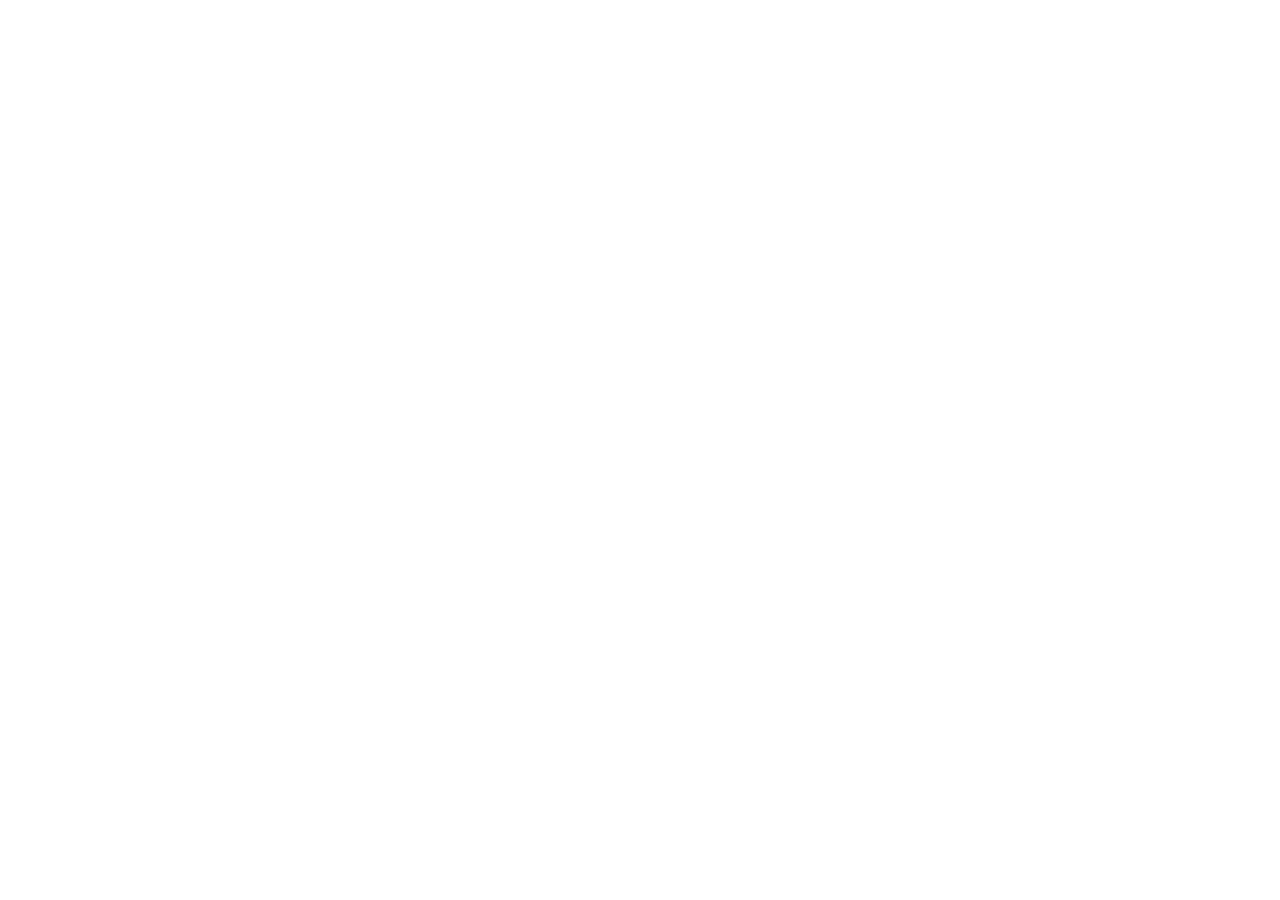
==== index.html @ d279bd58 "Add files via upload" ====
<!doctype html>
<html lang="en">
  <head>
    <meta charset="UTF-8" />
    <link rel="icon" type="image/svg+xml" href="/favicon.svg" />
    <meta name="viewport" content="width=device-width, initial-scale=1.0" />
    <title>quiz-app</title>
    <script type="module" crossorigin src="/assets/index-BDBkesXb.js"></script>
    <link rel="modulepreload" crossorigin href="/assets/rolldown-runtime-Dw2cE7zH.js">
    <link rel="modulepreload" crossorigin href="/assets/react-vendor-DB8l7HCG.js">
    <link rel="stylesheet" crossorigin href="/assets/react-vendor.css">
    <link rel="stylesheet" crossorigin href="/assets/index.css">
  </head>
  <body>
    <div id="root"></div>
  </body>
</html>
---- assets/react-vendor.css ----
:root{--adm-radius-s:4px;--adm-radius-m:8px;--adm-radius-l:12px;--adm-font-size-1:9px;--adm-font-size-2:10px;--adm-font-size-3:11px;--adm-font-size-4:12px;--adm-font-size-5:13px;--adm-font-size-6:14px;--adm-font-size-7:15px;--adm-font-size-8:16px;--adm-font-size-9:17px;--adm-font-size-10:18px;--adm-color-primary:#1677ff;--adm-color-success:#00b578;--adm-color-warning:#ff8f1f;--adm-color-danger:#ff3141;--adm-color-yellow:#ff9f18;--adm-color-orange:#ff6430;--adm-color-wathet:#e7f1ff;--adm-color-text:#333;--adm-color-text-secondary:#666;--adm-color-weak:#999;--adm-color-light:#ccc;--adm-color-border:#eee;--adm-color-background:#fff;--adm-color-highlight:var(--adm-color-danger);--adm-color-white:#fff;--adm-color-box:#f5f5f5;--adm-color-text-light-solid:var(--adm-color-white);--adm-color-text-dark-solid:#000;--adm-color-fill-content:var(--adm-color-box);--adm-font-size-main:var(--adm-font-size-5);--adm-font-family:-apple-system, blinkmacsystemfont, "Helvetica Neue", helvetica, segoe ui, arial, roboto, "PingFang SC", "miui", "Hiragino Sans GB", "Microsoft Yahei", sans-serif;--adm-border-color:var(--adm-color-border)}html[data-prefers-color-scheme=dark]{--adm-color-primary:#3086ff;--adm-color-success:#34b368;--adm-color-warning:#ffa930;--adm-color-danger:#ff4a58;--adm-color-yellow:#ffa930;--adm-color-orange:#e65a2b;--adm-color-wathet:#0d2543;--adm-color-text:#e6e6e6;--adm-color-text-secondary:#b3b3b3;--adm-color-weak:gray;--adm-color-light:#4d4d4d;--adm-color-border:#2b2b2b;--adm-color-box:#0a0a0a;--adm-color-background:#1a1a1a;--adm-color-background-body:var(--adm-color-background);--adm-border-color:var(--adm-color-border)}:root{-webkit-tap-highlight-color:#0000}html{background-color:var(--adm-color-background-body)}body{color:var(--adm-color-text);font-size:var(--adm-font-size-main);font-family:var(--adm-font-family)}a,button{cursor:pointer}a{color:var(--adm-color-primary);transition:opacity .2s ease-in-out}a:active{opacity:.8}.adm-plain-anchor{color:unset;transition:none}.adm-plain-anchor:active{opacity:unset}body.adm-overflow-hidden{overflow:hidden!important}div.adm-px-tester{--size:1;height:calc(var(--size) / 2 * 2px);-webkit-user-select:none;user-select:none;pointer-events:none;width:0;position:fixed;top:-100vh;left:-100vw}.adm-list{--header-font-size:var(--adm-font-size-7);--prefix-width:"auto";--prefix-padding-right:12px;--align-items:center;--active-background-color:var(--adm-color-border);--border-inner:solid 1px var(--adm-color-border);--border-top:solid 1px var(--adm-color-border);--border-bottom:solid 1px var(--adm-color-border);--padding-left:12px;--padding-right:12px;--font-size:var(--adm-font-size-9);--extra-max-width:70%}.adm-list-header{color:var(--adm-color-weak);font-size:var(--header-font-size);padding:8px var(--padding-right) 8px var(--padding-left)}.adm-list-body{background-color:var(--adm-color-background);font-size:var(--font-size);overflow:hidden}.adm-list-body-inner{margin-top:-1px}.adm-list-default .adm-list-body{border-top:var(--border-top);border-bottom:var(--border-bottom)}.adm-list-card{margin:12px}.adm-list-card .adm-list-body{border-radius:8px}.adm-list-card .adm-list-header{padding-left:0}.adm-list-item{padding-left:var(--padding-left);background-color:var(--adm-color-background);line-height:1.5;display:block;position:relative}.adm-list-item-title,.adm-list-item-description{color:var(--adm-color-weak);font-size:var(--adm-font-size-main)}.adm-list-item-content{align-items:var(--align-items);border-top:var(--border-inner);padding-right:var(--padding-right);justify-content:flex-start;display:flex}.adm-list-item-content-prefix{width:var(--prefix-width);padding-right:var(--prefix-padding-right);flex:none}.adm-list-item-content-main{flex:auto;padding:12px 0}.adm-list-item-content-extra{font-size:var(--adm-font-size-7);color:var(--adm-color-weak);max-width:var(--extra-max-width);flex:none;padding-left:12px}.adm-list-item-content-arrow{color:var(--adm-color-light);flex:none;align-items:center;margin-left:4px;font-size:19px;display:flex}.adm-list-item-disabled{cursor:not-allowed}.adm-list-item-disabled.adm-list-item-disabled>.adm-list-item-content>*{opacity:.4;pointer-events:none}a.adm-list-item:active:not(.adm-list-item-disabled){background-color:var(--active-background-color)}a.adm-list-item:active:not(.adm-list-item-disabled):after{content:" ";border-bottom:var(--border-inner);width:100%;display:block;position:absolute;bottom:-1px;left:0}.adm-pull-to-refresh-head{position:relative;overflow:hidden}.adm-pull-to-refresh-head-content{width:100%;color:var(--adm-color-weak);justify-content:center;align-items:center;display:flex;position:absolute;bottom:0;left:0}html,body{width:100%;height:100%}input::-ms-clear{display:none}input::-ms-reveal{display:none}*,:before,:after{box-sizing:border-box}html{-webkit-text-size-adjust:100%;-ms-text-size-adjust:100%;-ms-overflow-style:scrollbar;-webkit-tap-highlight-color:#0000;font-family:sans-serif;line-height:1.15}body{margin:0}[tabindex="-1"]:focus{outline:none}hr{box-sizing:content-box;height:0;overflow:visible}h1,h2,h3,h4,h5,h6{margin-top:0;margin-bottom:.5em;font-weight:500}p{margin-top:0;margin-bottom:1em}abbr[title],abbr[data-original-title]{cursor:help;border-bottom:0;-webkit-text-decoration:underline dotted;text-decoration:underline dotted}address{font-style:normal;line-height:inherit;margin-bottom:1em}input[type=text],input[type=password],input[type=number],textarea{-webkit-appearance:none}ol,ul,dl{margin-top:0;margin-bottom:1em}ol ol,ul ul,ol ul,ul ol{margin-bottom:0}dt{font-weight:500}dd{margin-bottom:.5em;margin-left:0}blockquote{margin:0 0 1em}dfn{font-style:italic}b,strong{font-weight:bolder}small{font-size:80%}sub,sup{vertical-align:baseline;font-size:75%;line-height:0;position:relative}sub{bottom:-.25em}sup{top:-.5em}pre,code,kbd,samp{font-family:SFMono-Regular,Consolas,Liberation Mono,Menlo,Courier,monospace;font-size:1em}pre{margin-top:0;margin-bottom:1em;overflow:auto}figure{margin:0 0 1em}img{vertical-align:middle;border-style:none}a,area,button,[role=button],input:not([type=range]),label,select,summary,textarea{touch-action:manipulation}table{border-collapse:collapse}caption{text-align:left;caption-side:bottom;padding-top:.75em;padding-bottom:.3em}input,button,select,optgroup,textarea{color:inherit;font-size:inherit;font-family:inherit;line-height:inherit;margin:0}button,input{overflow:visible}button,select{text-transform:none}button,html [type=button],[type=reset],[type=submit]{-webkit-appearance:button}button::-moz-focus-inner{border-style:none;padding:0}[type=button]::-moz-focus-inner{border-style:none;padding:0}[type=reset]::-moz-focus-inner{border-style:none;padding:0}[type=submit]::-moz-focus-inner{border-style:none;padding:0}input[type=radio],input[type=checkbox]{box-sizing:border-box;padding:0}input[type=date],input[type=time],input[type=datetime-local],input[type=month]{-webkit-appearance:listbox}textarea{resize:vertical;overflow:auto}fieldset{border:0;min-width:0;margin:0;padding:0}legend{width:100%;max-width:100%;color:inherit;font-size:1.5em;line-height:inherit;white-space:normal;margin-bottom:.5em;padding:0;display:block}progress{vertical-align:baseline}[type=number]::-webkit-inner-spin-button{height:auto}[type=number]::-webkit-outer-spin-button{height:auto}[type=search]{outline-offset:-2px;-webkit-appearance:none}[type=search]::-webkit-search-cancel-button{-webkit-appearance:none}[type=search]::-webkit-search-decoration{-webkit-appearance:none}::-webkit-file-upload-button{font:inherit;-webkit-appearance:button}output{display:inline-block}summary{display:list-item}template{display:none}[hidden]{display:none!important}
---- assets/index.css ----
html{--nav-bg:#fff;--nav-border:#0000001f;--text-color:#8e8e93;--text-active:#000;--active-bg:#0000000d;--float-btn-bg:#fff;--float-btn-border:#0000001f;--badge-bg:#ff3b30;--shadow:#0000001a}[data-theme=dark]{--nav-bg:#1c1c1e;--nav-border:#ffffff26;--text-color:#8e8e93;--text-active:#fff;--active-bg:#ffffff14;--float-btn-bg:#1c1c1e;--float-btn-border:#ffffff26;--badge-bg:#ff453a;--shadow:#0009}.container{background-color:var(--bg-color);justify-content:center;align-items:center;gap:12px;width:100%;max-width:500px;margin-top:-90px;padding:20px 10px;transition:background-color .3s;display:flex}.float-btn{background-color:var(--float-btn-bg);border:1px solid var(--float-btn-border);width:60px;height:60px;color:var(--text-active);cursor:pointer;box-shadow:0 4px 12px var(--shadow);border-radius:50%;outline:none;flex-direction:column;flex-shrink:0;justify-content:center;align-items:center;transition:all .2s;display:flex;z-index:100!important}.float-btn:hover{transform:scale(1.05)}.float-btn-icon{color:var(--text-active);font-size:24px;line-height:1}.float-btn-label{color:var(--text-color);margin-top:2px;font-size:11px;font-weight:500}.nav-bar{background-color:var(--nav-bg);border:1px solid var(--nav-border);height:60px;box-shadow:0 4px 20px var(--shadow);border-radius:30px;flex:1;justify-content:space-around;align-items:center;padding:10px 6px;transition:background-color .3s,border-color .3s;display:flex;position:relative}.nav-item{color:var(--text-color);cursor:pointer;flex-direction:column;justify-content:center;align-items:center;min-width:40px;height:100%;padding:4px 8px;transition:all .2s;display:flex;position:relative}.nav-item:hover{color:var(--text-active)}.nav-icon{justify-content:center;align-items:center;height:28px;margin-bottom:4px;font-size:24px;display:flex;position:relative}.nav-label{text-align:center;font-size:11px;font-weight:500;line-height:1.2}.nav-item.active{background-color:var(--active-bg);color:var(--text-active);border-radius:20px;padding:8px}.badge{background-color:var(--badge-bg);color:#fff;border:2px solid var(--nav-bg);border-radius:50%;justify-content:center;align-items:center;min-width:18px;height:18px;font-size:10px;font-weight:700;display:flex;position:absolute;top:-6px;right:-8px}.more-icons-grid{grid-template-columns:1fr 1fr;gap:2px;width:24px;height:24px;display:grid}.more-dot{border-radius:2px;width:100%;height:100%}.more-dot.blue{background-color:#007aff}.more-dot.orange{background-color:#ff9500}.more-dot.green{background-color:#34c759}.more-dot.grey{background-color:#8e8e93}.theme-toggle{border:1px solid var(--nav-border);background-color:var(--nav-bg);color:var(--text-active);cursor:pointer;z-index:100;border-radius:20px;padding:8px 16px;font-size:14px;transition:all .3s;position:fixed;top:20px;right:20px}@media (orientation:landscape){.container{background:0 0;flex-direction:column;width:auto;max-width:none;margin-top:0;padding:12px 8px;position:fixed;top:50%;right:8px;transform:translateY(-50%)}.float-btn{width:48px;height:48px;box-shadow:0 2px 8px var(--shadow);margin-bottom:8px}.float-btn-icon{font-size:20px}.float-btn-label{margin-top:1px;font-size:9px}.nav-bar{width:56px;box-shadow:0 2px 12px var(--shadow);border-radius:28px;flex-direction:column;gap:4px;padding:8px 4px}.nav-item{border-radius:16px;flex-direction:column;width:100%;height:auto;padding:4px 2px}.nav-icon{height:24px;margin-bottom:2px;font-size:20px}.nav-icon svg{width:20px;height:20px}.nav-label{font-size:9px;line-height:1.1}.badge{border-width:1.5px;min-width:14px;height:14px;font-size:8px;top:-6px;right:-4px}.more-icons-grid{gap:1.5px;width:20px;height:20px}.more-dot{border-radius:1.5px}}@media (orientation:landscape) and (width>=768px) and (height>=500px){.container{padding:16px 10px;right:12px}.float-btn{width:52px;height:52px;margin-bottom:10px}.float-btn-icon{font-size:22px}.float-btn-label{font-size:10px}.nav-bar{border-radius:32px;gap:6px;width:64px;padding:10px 5px}.nav-item{padding:5px 3px}.nav-icon{margin-bottom:3px}.nav-icon svg{width:22px;height:22px}.nav-label{font-size:10px}.badge{min-width:15px;height:15px;font-size:9px}.more-icons-grid{width:22px;height:22px}}.top-nav{z-index:100;background:0 0;border-bottom:none;transition:all .3s;position:fixed}.top-nav.scrolled{-webkit-backdrop-filter:blur(3px);background:linear-gradient(#f0f0f08c 0%,#f0f0f073 20%,#f0f0f04d 40%,#f0f0f040 60%,#f0f0f026 80%,#f0f0f000 100%);box-shadow:0 2px 8px #00000005}.icon-card{transition:all .2s}.icon-card:hover{transform:translateY(-2px);box-shadow:0 2px 8px #0000001a}.system-icon-wrapper{justify-content:center;align-items:center;width:48px;height:48px;display:flex}.system-icon-svg{justify-content:center;align-items:center;display:flex}.system-icon-svg svg{width:32px;height:32px;display:block}.custom-icon-img{object-fit:contain;width:auto;max-width:40px;height:auto;max-height:40px;display:block}.modal-header{justify-content:space-between;align-items:center;width:100%;padding-right:32px;display:flex}.add-icon-form{flex-direction:column;gap:16px;display:flex}.form-item{flex-direction:column;gap:8px;display:flex}.form-item label{color:#333;font-size:14px;font-weight:500}.category-select{cursor:pointer;background-color:#fff;border:1px solid #d9d9d9;border-radius:6px;padding:8px 12px;font-size:14px}.category-select:focus{border-color:#1890ff;outline:none}.category-select:hover{border-color:#40a9ff}.image-preview{background:#f5f5f5;border-radius:6px;align-items:center;gap:12px;margin-top:12px;padding:8px 12px;display:flex}.preview-img{object-fit:contain;border-radius:4px;width:48px;height:48px}.file-name{color:#666;text-overflow:ellipsis;white-space:nowrap;flex:1;font-size:12px;overflow:hidden}.ant-tabs-tab{margin:0!important;padding:8px 16px!important}.ant-tabs-tab-active{background-color:#e6f7ff}.ant-tabs-left>.ant-tabs-nav .ant-tabs-tab{text-align:left}::-webkit-scrollbar-thumb{background:#c1c1c1;border-radius:3px}::-webkit-scrollbar-thumb:hover{background:#a8a8a8}.todo-card{background:#fff;font-family:-apple-system,BlinkMacSystemFont,Segoe UI,Roboto,Helvetica Neue,Arial,sans-serif;transition:box-shadow .3s,transform .2s;border-radius:12px!important;box-shadow:0 2px 8px #00000014!important}.todo-card:hover{transform:translateY(-2px);box-shadow:0 4px 16px #0000001f!important}.card-header{justify-content:space-between;align-items:center;margin-bottom:14px;display:flex}.header-left{flex:1;align-items:center;min-width:0;display:flex}.todo-title{color:#1a1a1a;letter-spacing:.3px;white-space:nowrap;text-overflow:ellipsis;font-size:16px;font-weight:600;overflow:hidden}.header-right{flex-shrink:0;margin-left:12px}.status-tag{color:#d48806;background:#fff7e6;border:none;border-radius:12px;padding:2px 10px;font-size:12px;font-weight:500;line-height:20px}.location-row{background:#fafafa;border:1px solid #f0f0f0;border-radius:8px;flex-direction:column;gap:6px;margin-bottom:10px;padding:10px 12px;display:flex}.location-item{color:#4a4a4a;align-items:center;font-size:13px;display:flex}.location-item .label{color:#8c8c8c;margin-right:2px;font-weight:400}.location-item .value{color:#1a1a1a;font-weight:500}.deadline-row{color:#4a4a4a;background:#f6ffed;border:1px solid #d9f7be;border-radius:8px;flex-wrap:wrap;align-items:center;margin-bottom:16px;padding:8px 12px;font-size:13px;display:flex}.deadline-row .label{color:#8c8c8c;margin-right:2px}.deadline-row .value{color:#1a1a1a;font-weight:500}.deadline-badge{font-size:12px}.deadline-badge .ant-badge-status-text{font-size:12px;font-weight:500;color:#52c41a!important}.action-row{border-top:1px solid #f0f0f0;justify-content:flex-start;margin-top:4px;padding-top:12px;display:flex}.action-row .ant-btn{border-radius:6px;align-items:center;gap:4px;height:30px;padding:0 14px;font-size:13px;display:inline-flex}.action-row .ant-btn-primary{box-shadow:none;background:#1890ff;border-color:#1890ff}.action-row .ant-btn-primary:hover{background:#40a9ff;border-color:#40a9ff}.action-row .ant-btn-default{color:#4a4a4a;border-color:#d9d9d9}.action-row .ant-btn-default:hover{color:#40a9ff;border-color:#40a9ff}.action-row .ant-dropdown-trigger{border-color:#d9d9d9}.action-row .ant-dropdown-trigger .anticon{margin-left:2px;font-size:12px}.ant-dropdown-menu{border-radius:8px;padding:4px 0;box-shadow:0 4px 12px #0000001f}.ant-dropdown-menu-item{align-items:center;gap:8px;padding:8px 16px;font-size:13px;display:flex}.ant-dropdown-menu-item-danger{color:#ff4d4f}.ant-dropdown-menu-item-danger:hover{color:#ff4d4f;background:#fff1f0}.ant-dropdown-menu-item-divider{margin:4px 0}@media (width<=400px){.todo-card{max-width:360px;width:100%!important}.card-header{flex-wrap:wrap;gap:6px}.header-right{margin-left:0}.todo-title{font-size:15px}.action-row .ant-btn{height:28px;padding:0 10px;font-size:12px}.deadline-row{padding:6px 10px;font-size:12px}.location-item{font-size:12px}}.app-container{background-color:#f5f5f5;width:100%;height:100vh;position:relative;overflow:hidden}.content-area{width:100%;height:100vh;overflow-y:auto}@media (orientation:landscape){.content-area{padding-right:80px}}@media (orientation:landscape) and (height<=480px){.content-area{padding-right:64px}}@media (orientation:landscape) and (width>=768px) and (height>=500px){.content-area{padding-right:92px}}::-webkit-scrollbar{width:6px;height:8px}::-webkit-scrollbar-track{background:0 0;border-radius:4px}::-webkit-scrollbar-thumb{background-color:#0003;border-radius:4px}::-webkit-scrollbar-thumb:hover{background-color:#555}
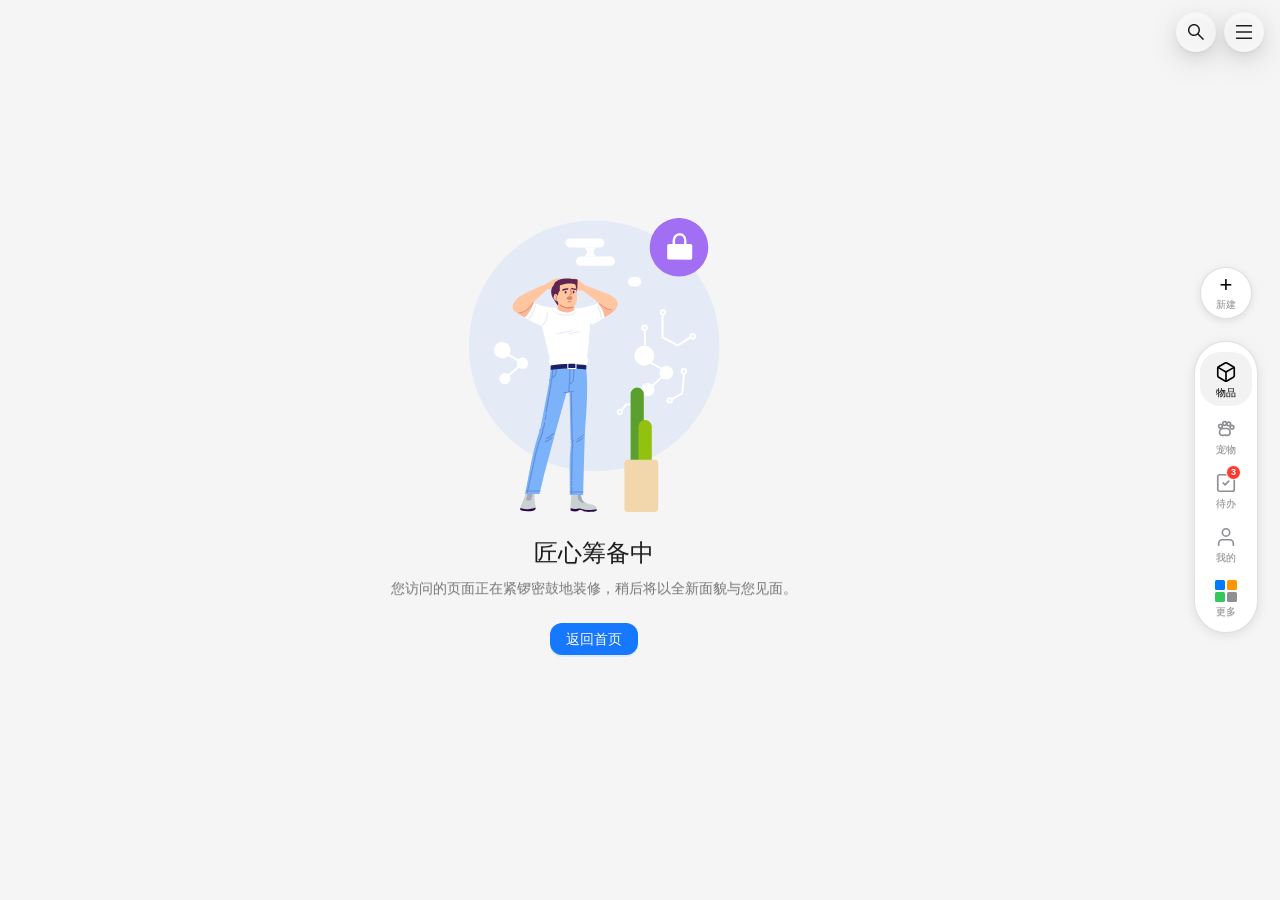
==== commit 2cb21814: "Add files via upload" ====
--- a/index.html
+++ b/index.html
@@ -3,12 +3,31 @@
   <head>
     <meta charset="UTF-8" />
     <link rel="icon" type="image/svg+xml" href="/favicon.svg" />
-    <meta name="viewport" content="width=device-width, initial-scale=1.0" />
+    <!-- viewport-fit=cover：让页面铺到屏幕边缘，env(safe-area-inset-*) 才有真实值。
+         全面屏避让（顶部导航 + 每个页面首个组件的上边距）依赖它，见 App.css 的 --app-safe-top -->
+    <meta name="viewport" content="width=device-width, initial-scale=1.0, viewport-fit=cover" />
     <title>quiz-app</title>
-    <script type="module" crossorigin src="/assets/index-BDBkesXb.js"></script>
-    <link rel="modulepreload" crossorigin href="/assets/rolldown-runtime-Dw2cE7zH.js">
-    <link rel="modulepreload" crossorigin href="/assets/react-vendor-DB8l7HCG.js">
-    <link rel="stylesheet" crossorigin href="/assets/react-vendor.css">
+    <script type="module" crossorigin src="/assets/index-CGcdLufa.js"></script>
+    <link rel="modulepreload" crossorigin href="/assets/rolldown-runtime-hePW80VL.js">
+    <link rel="modulepreload" crossorigin href="/assets/antd-core-B7tFKP1H.js">
+    <link rel="modulepreload" crossorigin href="/assets/antd-mobile-O39QeFnq.js">
+    <link rel="modulepreload" crossorigin href="/assets/charts-Ba_kR0xN.js">
+    <link rel="modulepreload" crossorigin href="/assets/antd-overlay-B2GkhC0o.js">
+    <link rel="modulepreload" crossorigin href="/assets/react-core-NZYk81nU.js">
+    <link rel="modulepreload" crossorigin href="/assets/vendor-DzWh3U8D.js">
+    <link rel="modulepreload" crossorigin href="/assets/antd-data-DH9CPAeW.js">
+    <link rel="modulepreload" crossorigin href="/assets/antd-form-DjmU_gJT.js">
+    <link rel="modulepreload" crossorigin href="/assets/antd-icons-DEInQpBD.js">
+    <link rel="modulepreload" crossorigin href="/assets/dnd-kit-ot4cayVB.js">
+    <link rel="modulepreload" crossorigin href="/assets/repositories-BVOmdJst.js">
+    <link rel="modulepreload" crossorigin href="/assets/settingsService-CK6ejhHF.js">
+    <link rel="modulepreload" crossorigin href="/assets/date-utils-Cu18L1IR.js">
+    <link rel="modulepreload" crossorigin href="/assets/cacheService-CkWFZ7xO.js">
+    <link rel="modulepreload" crossorigin href="/assets/iconService-B5Jifucn.js">
+    <link rel="modulepreload" crossorigin href="/assets/IconRenderer-DtYn9TSs.js">
+    <link rel="modulepreload" crossorigin href="/assets/categoryService-CecGdqCC.js">
+    <link rel="stylesheet" crossorigin href="/assets/antd-mobile.css">
+    <link rel="stylesheet" crossorigin href="/assets/vendor.css">
     <link rel="stylesheet" crossorigin href="/assets/index.css">
   </head>
   <body>
--- a/assets/antd-mobile.css
+++ b/assets/antd-mobile.css
@@ -0,0 +1 @@
+:root{--adm-radius-s:4px;--adm-radius-m:8px;--adm-radius-l:12px;--adm-font-size-1:9px;--adm-font-size-2:10px;--adm-font-size-3:11px;--adm-font-size-4:12px;--adm-font-size-5:13px;--adm-font-size-6:14px;--adm-font-size-7:15px;--adm-font-size-8:16px;--adm-font-size-9:17px;--adm-font-size-10:18px;--adm-color-primary:#1677ff;--adm-color-success:#00b578;--adm-color-warning:#ff8f1f;--adm-color-danger:#ff3141;--adm-color-yellow:#ff9f18;--adm-color-orange:#ff6430;--adm-color-wathet:#e7f1ff;--adm-color-text:#333;--adm-color-text-secondary:#666;--adm-color-weak:#999;--adm-color-light:#ccc;--adm-color-border:#eee;--adm-color-background:#fff;--adm-color-highlight:var(--adm-color-danger);--adm-color-white:#fff;--adm-color-box:#f5f5f5;--adm-color-text-light-solid:var(--adm-color-white);--adm-color-text-dark-solid:#000;--adm-color-fill-content:var(--adm-color-box);--adm-font-size-main:var(--adm-font-size-5);--adm-font-family:-apple-system, blinkmacsystemfont, "Helvetica Neue", helvetica, segoe ui, arial, roboto, "PingFang SC", "miui", "Hiragino Sans GB", "Microsoft Yahei", sans-serif;--adm-border-color:var(--adm-color-border)}html[data-prefers-color-scheme=dark]{--adm-color-primary:#3086ff;--adm-color-success:#34b368;--adm-color-warning:#ffa930;--adm-color-danger:#ff4a58;--adm-color-yellow:#ffa930;--adm-color-orange:#e65a2b;--adm-color-wathet:#0d2543;--adm-color-text:#e6e6e6;--adm-color-text-secondary:#b3b3b3;--adm-color-weak:gray;--adm-color-light:#4d4d4d;--adm-color-border:#2b2b2b;--adm-color-box:#0a0a0a;--adm-color-background:#1a1a1a;--adm-color-background-body:var(--adm-color-background);--adm-border-color:var(--adm-color-border)}:root{-webkit-tap-highlight-color:#0000}html{background-color:var(--adm-color-background-body)}body{color:var(--adm-color-text);font-size:var(--adm-font-size-main);font-family:var(--adm-font-family)}a,button{cursor:pointer}a{color:var(--adm-color-primary);transition:opacity .2s ease-in-out}a:active{opacity:.8}.adm-plain-anchor{color:unset;transition:none}.adm-plain-anchor:active{opacity:unset}body.adm-overflow-hidden{overflow:hidden!important}div.adm-px-tester{--size:1;height:calc(var(--size) / 2 * 2px);-webkit-user-select:none;user-select:none;pointer-events:none;width:0;position:fixed;top:-100vh;left:-100vw}.adm-list{--header-font-size:var(--adm-font-size-7);--prefix-width:"auto";--prefix-padding-right:12px;--align-items:center;--active-background-color:var(--adm-color-border);--border-inner:solid 1px var(--adm-color-border);--border-top:solid 1px var(--adm-color-border);--border-bottom:solid 1px var(--adm-color-border);--padding-left:12px;--padding-right:12px;--font-size:var(--adm-font-size-9);--extra-max-width:70%}.adm-list-header{color:var(--adm-color-weak);font-size:var(--header-font-size);padding:8px var(--padding-right) 8px var(--padding-left)}.adm-list-body{background-color:var(--adm-color-background);font-size:var(--font-size);overflow:hidden}.adm-list-body-inner{margin-top:-1px}.adm-list-default .adm-list-body{border-top:var(--border-top);border-bottom:var(--border-bottom)}.adm-list-card{margin:12px}.adm-list-card .adm-list-body{border-radius:8px}.adm-list-card .adm-list-header{padding-left:0}.adm-list-item{padding-left:var(--padding-left);background-color:var(--adm-color-background);line-height:1.5;display:block;position:relative}.adm-list-item-title,.adm-list-item-description{color:var(--adm-color-weak);font-size:var(--adm-font-size-main)}.adm-list-item-content{align-items:var(--align-items);border-top:var(--border-inner);padding-right:var(--padding-right);justify-content:flex-start;display:flex}.adm-list-item-content-prefix{width:var(--prefix-width);padding-right:var(--prefix-padding-right);flex:none}.adm-list-item-content-main{flex:auto;padding:12px 0}.adm-list-item-content-extra{font-size:var(--adm-font-size-7);color:var(--adm-color-weak);max-width:var(--extra-max-width);flex:none;padding-left:12px}.adm-list-item-content-arrow{color:var(--adm-color-light);flex:none;align-items:center;margin-left:4px;font-size:19px;display:flex}.adm-list-item-disabled{cursor:not-allowed}.adm-list-item-disabled.adm-list-item-disabled>.adm-list-item-content>*{opacity:.4;pointer-events:none}a.adm-list-item:active:not(.adm-list-item-disabled){background-color:var(--active-background-color)}a.adm-list-item:active:not(.adm-list-item-disabled):after{content:" ";border-bottom:var(--border-inner);width:100%;display:block;position:absolute;bottom:-1px;left:0}.adm-pull-to-refresh-head{position:relative;overflow:hidden}.adm-pull-to-refresh-head-content{width:100%;color:var(--adm-color-weak);justify-content:center;align-items:center;display:flex;position:absolute;bottom:0;left:0}.adm-radio{--icon-size:22px;--font-size:var(--adm-font-size-9);--gap:8px;vertical-align:text-bottom;cursor:pointer;justify-content:flex-start;align-items:center;display:inline-flex}.adm-radio input[type=radio]{display:none}.adm-radio .adm-radio-icon{border:1px solid var(--adm-color-light);border-radius:var(--icon-size);box-sizing:border-box;width:var(--icon-size);height:var(--icon-size);color:var(--adm-color-text-light-solid);flex:none}.adm-radio .adm-radio-icon>svg{width:100%;height:100%;display:block}.adm-radio.adm-radio-block{display:flex}.adm-radio.adm-radio-checked .adm-radio-icon{border-color:var(--adm-color-primary);background-color:var(--adm-color-primary)}.adm-radio.adm-radio-disabled{cursor:not-allowed}.adm-radio.adm-radio-disabled .adm-radio-content{opacity:.4}.adm-radio.adm-radio-disabled .adm-radio-icon{color:var(--adm-color-light);border-color:var(--adm-color-light);background-color:var(--adm-color-fill-content)}.adm-radio .adm-radio-custom-icon{font-size:var(--icon-size)}.adm-radio-content{font-size:var(--font-size);padding-left:var(--gap);flex:0 auto}@keyframes loading-rotate{to{transform:rotate(1turn)}}.adm-switch{--checked-color:var(--adm-color-primary);--height:31px;--width:51px;--border-width:2px;vertical-align:middle;box-sizing:border-box;cursor:pointer;align-self:center;display:inline-block;position:relative}.adm-switch input{display:none}.adm-switch-checkbox{min-width:var(--width);height:var(--height);box-sizing:border-box;background:var(--adm-color-border);z-index:0;line-height:var(--height);border-radius:31px;overflow:hidden}.adm-switch-checkbox:before{content:" ";left:var(--border-width);top:var(--border-width);width:calc(100% - 2 * var(--border-width));height:calc(var(--height) - 2 * var(--border-width));border-radius:calc(var(--height) - 2 * var(--border-width));box-sizing:border-box;background:var(--adm-color-background);z-index:1;transition:all .2s;position:absolute;transform:scale(1)}.adm-switch-handle{width:calc(var(--height) - 2 * var(--border-width));height:calc(var(--height) - 2 * var(--border-width));border-radius:calc(var(--height) - 2 * var(--border-width));background:var(--adm-color-text-light-solid);z-index:2;top:var(--border-width);left:var(--border-width);justify-content:center;align-items:center;transition:all .2s;display:flex;position:absolute;box-shadow:0 0 2px #0003,0 2px 11.5px #00000014,-1px 2px 2px #0000001a}.adm-switch-inner{z-index:1;margin:0 8px 0 calc(var(--height) - var(--border-width) + 5px);height:100%;color:var(--adm-color-weak);font-size:var(--adm-font-size-7);justify-content:center;align-items:center;transition:margin .2s;display:flex;position:relative}.adm-switch.adm-switch-checked .adm-switch-checkbox{background:var(--checked-color)}.adm-switch.adm-switch-checked .adm-switch-checkbox:before{transform:scale(0)}.adm-switch.adm-switch-checked .adm-switch-handle{left:calc(100% - (var(--height) - var(--border-width)))}.adm-switch.adm-switch-checked .adm-switch-inner{margin:0 calc(var(--height) - var(--border-width) + 5px) 0 8px;color:var(--adm-color-text-light-solid)}.adm-switch.adm-switch-disabled{cursor:not-allowed;opacity:.4}.adm-switch-spin-icon{width:14px;height:14px;animation:1s linear infinite loading-rotate}
--- a/assets/vendor.css
+++ b/assets/vendor.css
@@ -0,0 +1 @@
+html,body{width:100%;height:100%}input::-ms-clear{display:none}input::-ms-reveal{display:none}*,:before,:after{box-sizing:border-box}html{-webkit-text-size-adjust:100%;-ms-text-size-adjust:100%;-ms-overflow-style:scrollbar;-webkit-tap-highlight-color:#0000;font-family:sans-serif;line-height:1.15}body{margin:0}[tabindex="-1"]:focus{outline:none}hr{box-sizing:content-box;height:0;overflow:visible}h1,h2,h3,h4,h5,h6{margin-top:0;margin-bottom:.5em;font-weight:500}p{margin-top:0;margin-bottom:1em}abbr[title],abbr[data-original-title]{cursor:help;border-bottom:0;-webkit-text-decoration:underline dotted;text-decoration:underline dotted}address{font-style:normal;line-height:inherit;margin-bottom:1em}input[type=text],input[type=password],input[type=number],textarea{-webkit-appearance:none}ol,ul,dl{margin-top:0;margin-bottom:1em}ol ol,ul ul,ol ul,ul ol{margin-bottom:0}dt{font-weight:500}dd{margin-bottom:.5em;margin-left:0}blockquote{margin:0 0 1em}dfn{font-style:italic}b,strong{font-weight:bolder}small{font-size:80%}sub,sup{vertical-align:baseline;font-size:75%;line-height:0;position:relative}sub{bottom:-.25em}sup{top:-.5em}pre,code,kbd,samp{font-family:SFMono-Regular,Consolas,Liberation Mono,Menlo,Courier,monospace;font-size:1em}pre{margin-top:0;margin-bottom:1em;overflow:auto}figure{margin:0 0 1em}img{vertical-align:middle;border-style:none}a,area,button,[role=button],input:not([type=range]),label,select,summary,textarea{touch-action:manipulation}table{border-collapse:collapse}caption{text-align:left;caption-side:bottom;padding-top:.75em;padding-bottom:.3em}input,button,select,optgroup,textarea{color:inherit;font-size:inherit;font-family:inherit;line-height:inherit;margin:0}button,input{overflow:visible}button,select{text-transform:none}button,html [type=button],[type=reset],[type=submit]{-webkit-appearance:button}button::-moz-focus-inner{border-style:none;padding:0}[type=button]::-moz-focus-inner{border-style:none;padding:0}[type=reset]::-moz-focus-inner{border-style:none;padding:0}[type=submit]::-moz-focus-inner{border-style:none;padding:0}input[type=radio],input[type=checkbox]{box-sizing:border-box;padding:0}input[type=date],input[type=time],input[type=datetime-local],input[type=month]{-webkit-appearance:listbox}textarea{resize:vertical;overflow:auto}fieldset{border:0;min-width:0;margin:0;padding:0}legend{width:100%;max-width:100%;color:inherit;font-size:1.5em;line-height:inherit;white-space:normal;margin-bottom:.5em;padding:0;display:block}progress{vertical-align:baseline}[type=number]::-webkit-inner-spin-button{height:auto}[type=number]::-webkit-outer-spin-button{height:auto}[type=search]{outline-offset:-2px;-webkit-appearance:none}[type=search]::-webkit-search-cancel-button{-webkit-appearance:none}[type=search]::-webkit-search-decoration{-webkit-appearance:none}::-webkit-file-upload-button{font:inherit;-webkit-appearance:button}output{display:inline-block}summary{display:list-item}template{display:none}[hidden]{display:none!important}
--- a/assets/index.css
+++ b/assets/index.css
@@ -1 +1 @@
-html{--nav-bg:#fff;--nav-border:#0000001f;--text-color:#8e8e93;--text-active:#000;--active-bg:#0000000d;--float-btn-bg:#fff;--float-btn-border:#0000001f;--badge-bg:#ff3b30;--shadow:#0000001a}[data-theme=dark]{--nav-bg:#1c1c1e;--nav-border:#ffffff26;--text-color:#8e8e93;--text-active:#fff;--active-bg:#ffffff14;--float-btn-bg:#1c1c1e;--float-btn-border:#ffffff26;--badge-bg:#ff453a;--shadow:#0009}.container{background-color:var(--bg-color);justify-content:center;align-items:center;gap:12px;width:100%;max-width:500px;margin-top:-90px;padding:20px 10px;transition:background-color .3s;display:flex}.float-btn{background-color:var(--float-btn-bg);border:1px solid var(--float-btn-border);width:60px;height:60px;color:var(--text-active);cursor:pointer;box-shadow:0 4px 12px var(--shadow);border-radius:50%;outline:none;flex-direction:column;flex-shrink:0;justify-content:center;align-items:center;transition:all .2s;display:flex;z-index:100!important}.float-btn:hover{transform:scale(1.05)}.float-btn-icon{color:var(--text-active);font-size:24px;line-height:1}.float-btn-label{color:var(--text-color);margin-top:2px;font-size:11px;font-weight:500}.nav-bar{background-color:var(--nav-bg);border:1px solid var(--nav-border);height:60px;box-shadow:0 4px 20px var(--shadow);border-radius:30px;flex:1;justify-content:space-around;align-items:center;padding:10px 6px;transition:background-color .3s,border-color .3s;display:flex;position:relative}.nav-item{color:var(--text-color);cursor:pointer;flex-direction:column;justify-content:center;align-items:center;min-width:40px;height:100%;padding:4px 8px;transition:all .2s;display:flex;position:relative}.nav-item:hover{color:var(--text-active)}.nav-icon{justify-content:center;align-items:center;height:28px;margin-bottom:4px;font-size:24px;display:flex;position:relative}.nav-label{text-align:center;font-size:11px;font-weight:500;line-height:1.2}.nav-item.active{background-color:var(--active-bg);color:var(--text-active);border-radius:20px;padding:8px}.badge{background-color:var(--badge-bg);color:#fff;border:2px solid var(--nav-bg);border-radius:50%;justify-content:center;align-items:center;min-width:18px;height:18px;font-size:10px;font-weight:700;display:flex;position:absolute;top:-6px;right:-8px}.more-icons-grid{grid-template-columns:1fr 1fr;gap:2px;width:24px;height:24px;display:grid}.more-dot{border-radius:2px;width:100%;height:100%}.more-dot.blue{background-color:#007aff}.more-dot.orange{background-color:#ff9500}.more-dot.green{background-color:#34c759}.more-dot.grey{background-color:#8e8e93}.theme-toggle{border:1px solid var(--nav-border);background-color:var(--nav-bg);color:var(--text-active);cursor:pointer;z-index:100;border-radius:20px;padding:8px 16px;font-size:14px;transition:all .3s;position:fixed;top:20px;right:20px}@media (orientation:landscape){.container{background:0 0;flex-direction:column;width:auto;max-width:none;margin-top:0;padding:12px 8px;position:fixed;top:50%;right:8px;transform:translateY(-50%)}.float-btn{width:48px;height:48px;box-shadow:0 2px 8px var(--shadow);margin-bottom:8px}.float-btn-icon{font-size:20px}.float-btn-label{margin-top:1px;font-size:9px}.nav-bar{width:56px;box-shadow:0 2px 12px var(--shadow);border-radius:28px;flex-direction:column;gap:4px;padding:8px 4px}.nav-item{border-radius:16px;flex-direction:column;width:100%;height:auto;padding:4px 2px}.nav-icon{height:24px;margin-bottom:2px;font-size:20px}.nav-icon svg{width:20px;height:20px}.nav-label{font-size:9px;line-height:1.1}.badge{border-width:1.5px;min-width:14px;height:14px;font-size:8px;top:-6px;right:-4px}.more-icons-grid{gap:1.5px;width:20px;height:20px}.more-dot{border-radius:1.5px}}@media (orientation:landscape) and (width>=768px) and (height>=500px){.container{padding:16px 10px;right:12px}.float-btn{width:52px;height:52px;margin-bottom:10px}.float-btn-icon{font-size:22px}.float-btn-label{font-size:10px}.nav-bar{border-radius:32px;gap:6px;width:64px;padding:10px 5px}.nav-item{padding:5px 3px}.nav-icon{margin-bottom:3px}.nav-icon svg{width:22px;height:22px}.nav-label{font-size:10px}.badge{min-width:15px;height:15px;font-size:9px}.more-icons-grid{width:22px;height:22px}}.top-nav{z-index:100;background:0 0;border-bottom:none;transition:all .3s;position:fixed}.top-nav.scrolled{-webkit-backdrop-filter:blur(3px);background:linear-gradient(#f0f0f08c 0%,#f0f0f073 20%,#f0f0f04d 40%,#f0f0f040 60%,#f0f0f026 80%,#f0f0f000 100%);box-shadow:0 2px 8px #00000005}.icon-card{transition:all .2s}.icon-card:hover{transform:translateY(-2px);box-shadow:0 2px 8px #0000001a}.system-icon-wrapper{justify-content:center;align-items:center;width:48px;height:48px;display:flex}.system-icon-svg{justify-content:center;align-items:center;display:flex}.system-icon-svg svg{width:32px;height:32px;display:block}.custom-icon-img{object-fit:contain;width:auto;max-width:40px;height:auto;max-height:40px;display:block}.modal-header{justify-content:space-between;align-items:center;width:100%;padding-right:32px;display:flex}.add-icon-form{flex-direction:column;gap:16px;display:flex}.form-item{flex-direction:column;gap:8px;display:flex}.form-item label{color:#333;font-size:14px;font-weight:500}.category-select{cursor:pointer;background-color:#fff;border:1px solid #d9d9d9;border-radius:6px;padding:8px 12px;font-size:14px}.category-select:focus{border-color:#1890ff;outline:none}.category-select:hover{border-color:#40a9ff}.image-preview{background:#f5f5f5;border-radius:6px;align-items:center;gap:12px;margin-top:12px;padding:8px 12px;display:flex}.preview-img{object-fit:contain;border-radius:4px;width:48px;height:48px}.file-name{color:#666;text-overflow:ellipsis;white-space:nowrap;flex:1;font-size:12px;overflow:hidden}.ant-tabs-tab{margin:0!important;padding:8px 16px!important}.ant-tabs-tab-active{background-color:#e6f7ff}.ant-tabs-left>.ant-tabs-nav .ant-tabs-tab{text-align:left}::-webkit-scrollbar-thumb{background:#c1c1c1;border-radius:3px}::-webkit-scrollbar-thumb:hover{background:#a8a8a8}.todo-card{background:#fff;font-family:-apple-system,BlinkMacSystemFont,Segoe UI,Roboto,Helvetica Neue,Arial,sans-serif;transition:box-shadow .3s,transform .2s;border-radius:12px!important;box-shadow:0 2px 8px #00000014!important}.todo-card:hover{transform:translateY(-2px);box-shadow:0 4px 16px #0000001f!important}.card-header{justify-content:space-between;align-items:center;margin-bottom:14px;display:flex}.header-left{flex:1;align-items:center;min-width:0;display:flex}.todo-title{color:#1a1a1a;letter-spacing:.3px;white-space:nowrap;text-overflow:ellipsis;font-size:16px;font-weight:600;overflow:hidden}.header-right{flex-shrink:0;margin-left:12px}.status-tag{color:#d48806;background:#fff7e6;border:none;border-radius:12px;padding:2px 10px;font-size:12px;font-weight:500;line-height:20px}.location-row{background:#fafafa;border:1px solid #f0f0f0;border-radius:8px;flex-direction:column;gap:6px;margin-bottom:10px;padding:10px 12px;display:flex}.location-item{color:#4a4a4a;align-items:center;font-size:13px;display:flex}.location-item .label{color:#8c8c8c;margin-right:2px;font-weight:400}.location-item .value{color:#1a1a1a;font-weight:500}.deadline-row{color:#4a4a4a;background:#f6ffed;border:1px solid #d9f7be;border-radius:8px;flex-wrap:wrap;align-items:center;margin-bottom:16px;padding:8px 12px;font-size:13px;display:flex}.deadline-row .label{color:#8c8c8c;margin-right:2px}.deadline-row .value{color:#1a1a1a;font-weight:500}.deadline-badge{font-size:12px}.deadline-badge .ant-badge-status-text{font-size:12px;font-weight:500;color:#52c41a!important}.action-row{border-top:1px solid #f0f0f0;justify-content:flex-start;margin-top:4px;padding-top:12px;display:flex}.action-row .ant-btn{border-radius:6px;align-items:center;gap:4px;height:30px;padding:0 14px;font-size:13px;display:inline-flex}.action-row .ant-btn-primary{box-shadow:none;background:#1890ff;border-color:#1890ff}.action-row .ant-btn-primary:hover{background:#40a9ff;border-color:#40a9ff}.action-row .ant-btn-default{color:#4a4a4a;border-color:#d9d9d9}.action-row .ant-btn-default:hover{color:#40a9ff;border-color:#40a9ff}.action-row .ant-dropdown-trigger{border-color:#d9d9d9}.action-row .ant-dropdown-trigger .anticon{margin-left:2px;font-size:12px}.ant-dropdown-menu{border-radius:8px;padding:4px 0;box-shadow:0 4px 12px #0000001f}.ant-dropdown-menu-item{align-items:center;gap:8px;padding:8px 16px;font-size:13px;display:flex}.ant-dropdown-menu-item-danger{color:#ff4d4f}.ant-dropdown-menu-item-danger:hover{color:#ff4d4f;background:#fff1f0}.ant-dropdown-menu-item-divider{margin:4px 0}@media (width<=400px){.todo-card{max-width:360px;width:100%!important}.card-header{flex-wrap:wrap;gap:6px}.header-right{margin-left:0}.todo-title{font-size:15px}.action-row .ant-btn{height:28px;padding:0 10px;font-size:12px}.deadline-row{padding:6px 10px;font-size:12px}.location-item{font-size:12px}}.app-container{background-color:#f5f5f5;width:100%;height:100vh;position:relative;overflow:hidden}.content-area{width:100%;height:100vh;overflow-y:auto}@media (orientation:landscape){.content-area{padding-right:80px}}@media (orientation:landscape) and (height<=480px){.content-area{padding-right:64px}}@media (orientation:landscape) and (width>=768px) and (height>=500px){.content-area{padding-right:92px}}::-webkit-scrollbar{width:6px;height:8px}::-webkit-scrollbar-track{background:0 0;border-radius:4px}::-webkit-scrollbar-thumb{background-color:#0003;border-radius:4px}::-webkit-scrollbar-thumb:hover{background-color:#555}
+html{--nav-bg:#fff;--nav-border:#0000001f;--text-color:#8e8e93;--text-active:#000;--active-bg:#0000000d;--float-btn-bg:#fff;--float-btn-border:#0000001f;--badge-bg:#ff3b30;--shadow:#0000001a}[data-theme=dark]{--nav-bg:#1c1c1e;--nav-border:#ffffff26;--text-color:#8e8e93;--text-active:#fff;--active-bg:#ffffff14;--float-btn-bg:#1c1c1e;--float-btn-border:#ffffff26;--badge-bg:#ff453a;--shadow:#0009}.container{background-color:var(--bg-color);width:100%;max-width:500px;padding:20px 10px;padding:20px 10px calc(20px + env(safe-area-inset-bottom,0px));z-index:100;justify-content:center;align-items:center;gap:12px;margin-top:0;transition:background-color .3s;display:flex;position:fixed;bottom:0;left:0;right:0}.container.is-select-mode{opacity:0;pointer-events:none;transition:transform .26s cubic-bezier(.2,.9,.3,1),opacity .2s;transform:translateY(140%)}.float-btn{background-color:var(--float-btn-bg);border:1px solid var(--float-btn-border);width:60px;height:60px;color:var(--text-active);cursor:pointer;box-shadow:0 4px 12px var(--shadow);border-radius:50%;outline:none;flex-direction:column;flex-shrink:0;justify-content:center;align-items:center;transition:all .2s;display:flex;z-index:100!important}.float-btn:hover{transform:scale(1.05)}.float-btn-icon{color:var(--text-active);font-size:24px;line-height:1}.float-btn-label{color:var(--text-color);margin-top:2px;font-size:11px;font-weight:500}.nav-bar{background-color:var(--nav-bg);border:1px solid var(--nav-border);height:60px;box-shadow:0 4px 20px var(--shadow);border-radius:30px;flex:1;justify-content:space-around;align-items:center;padding:10px 6px;transition:background-color .3s,border-color .3s;display:flex;position:relative}.nav-item{color:var(--text-color);cursor:pointer;flex-direction:column;justify-content:center;align-items:center;min-width:40px;height:100%;padding:4px 8px;transition:all .2s;display:flex;position:relative}.nav-item:hover{color:var(--text-active)}.nav-icon{justify-content:center;align-items:center;height:28px;margin-bottom:4px;font-size:24px;display:flex;position:relative}.nav-label{text-align:center;font-size:11px;font-weight:500;line-height:1.2}.nav-item.active{background-color:var(--active-bg);color:var(--text-active);border-radius:20px;padding:8px}.badge{background-color:var(--badge-bg);color:#fff;border:2px solid var(--nav-bg);border-radius:50%;justify-content:center;align-items:center;min-width:18px;height:18px;font-size:10px;font-weight:700;display:flex;position:absolute;top:-6px;right:-8px}.more-icons-grid{grid-template-columns:1fr 1fr;gap:2px;width:24px;height:24px;display:grid}.more-dot{border-radius:2px;width:100%;height:100%}.more-dot.blue{background-color:#007aff}.more-dot.orange{background-color:#ff9500}.more-dot.green{background-color:#34c759}.more-dot.grey{background-color:#8e8e93}.theme-toggle{border:1px solid var(--nav-border);background-color:var(--nav-bg);color:var(--text-active);cursor:pointer;z-index:100;border-radius:20px;padding:8px 16px;font-size:14px;transition:all .3s;position:fixed;top:20px;right:20px}@media (orientation:landscape){.container{background:0 0;flex-direction:column;width:auto;max-width:none;margin-top:0;padding:12px 8px;position:fixed;inset:50% 8px auto auto;transform:translateY(-50%)}.container.is-select-mode{transform:translate(140%,-50%)}.float-btn{width:48px;height:48px;box-shadow:0 2px 8px var(--shadow);margin-bottom:8px}.float-btn-icon{font-size:20px}.float-btn-label{margin-top:1px;font-size:9px}.nav-bar{width:56px;height:auto;box-shadow:0 2px 12px var(--shadow);border-radius:28px;flex-direction:column;gap:4px;padding:8px 4px}.nav-item{border-radius:16px;flex-direction:column;width:100%;height:auto;padding:4px 2px}.nav-icon{height:24px;margin-bottom:2px;font-size:20px}.nav-icon svg{width:20px;height:20px}.nav-label{font-size:9px;line-height:1.1}.badge{border-width:1.5px;min-width:14px;height:14px;font-size:8px;top:-6px;right:-4px}.more-icons-grid{gap:1.5px;width:20px;height:20px}.more-dot{border-radius:1.5px}}@media (orientation:landscape) and (width>=768px) and (height>=500px){.container{padding:16px 10px;right:12px}.float-btn{width:52px;height:52px;margin-bottom:10px}.float-btn-icon{font-size:22px}.float-btn-label{font-size:10px}.nav-bar{border-radius:32px;gap:6px;width:64px;padding:10px 5px}.nav-item{padding:5px 3px}.nav-icon{margin-bottom:3px}.nav-icon svg{width:22px;height:22px}.nav-label{font-size:10px}.badge{min-width:15px;height:15px;font-size:9px}.more-icons-grid{width:22px;height:22px}}.nav-wrap{z-index:100;flex:1;min-width:0;position:relative}.nav-item.editing{background-color:var(--active-bg);border-radius:20px;padding:8px}.nav-item.draggable{cursor:grab;touch-action:none;-webkit-user-drag:none;-webkit-user-select:none;user-select:none}.nav-item.draggable:active{cursor:grabbing}.nav-item.dragging{cursor:grabbing;opacity:.85;box-shadow:0 6px 18px var(--shadow);background-color:var(--active-bg);z-index:10;border-radius:20px;transition:none;position:relative}.nav-item.dragging:hover{color:var(--text-active)}.nav-drag-hint{width:14px;height:14px;color:var(--text-color);opacity:.55;pointer-events:none;z-index:2;justify-content:center;align-items:center;display:flex;position:absolute;top:-4px;left:-4px}.tab-action{pointer-events:none;z-index:2;border-radius:50%;width:20px;height:20px;position:absolute;top:-6px;right:-6px}.tab-action.remove{background-color:#ff5a1f}.tab-action.add{background-color:#07c160}.tab-action:before,.tab-action:after{content:"";background-color:#fff;border-radius:1px;position:absolute;top:50%;left:50%;transform:translate(-50%,-50%)}.tab-action:before{width:10px;height:2px}.tab-action.add:after{width:2px;height:10px}.more-panel{background-color:var(--nav-bg);border:1px solid var(--nav-border);box-shadow:0 8px 28px var(--shadow);transform-origin:bottom;border-radius:28px;padding:16px 12px 14px;animation:.2s more-panel-in;position:absolute;bottom:calc(100% + 10px);left:0;right:0}@keyframes more-panel-in{0%{opacity:0;transform:translateY(8px)scale(.98)}to{opacity:1;transform:none}}.more-panel-header{justify-content:space-between;align-items:center;min-height:36px;margin-bottom:10px;padding:0 6px;display:flex}.more-panel-title{color:var(--text-active);font-size:18px;font-weight:500}.more-panel-actions{align-items:center;gap:8px;display:flex}.panel-btn{cursor:pointer;background-color:var(--active-bg);color:var(--text-color);border:none;border-radius:18px;outline:none;padding:6px 16px;font-size:15px;font-weight:500;transition:opacity .2s}.panel-btn:active{opacity:.7}.panel-btn.link{color:#1677ff;background:0 0;padding-right:6px}.panel-btn.primary{color:#fff;background-color:#1677ff}.more-panel-grid{grid-template-columns:repeat(4,1fr);gap:8px 4px;display:grid}.panel-item{min-height:76px;color:var(--text-color);cursor:pointer;border-radius:20px;flex-direction:column;justify-content:center;align-items:center;padding:10px 4px;transition:background-color .2s,color .2s,opacity .2s;display:flex;position:relative}.panel-item .nav-icon{color:var(--text-active);margin-bottom:4px}.panel-item:hover,.panel-item.active{color:var(--text-active)}.panel-item.editing{background-color:var(--active-bg)}.panel-item.disabled{opacity:.5;cursor:not-allowed}.more-panel-empty{text-align:center;color:var(--text-color);padding:20px 0;font-size:13px}@media (orientation:landscape){.nav-wrap{flex:none}.more-panel{transform-origin:100% 100%;border-radius:24px;width:300px;max-height:calc(100vh - 24px);padding:14px 10px 12px;bottom:0;left:auto;right:calc(100% + 10px);overflow-y:auto}.more-panel-grid{grid-template-columns:repeat(3,1fr)}.nav-item.editing{padding:4px 2px}.tab-action{width:16px;height:16px;top:-4px;right:-2px}.tab-action:before{width:8px}.tab-action.add:after{height:8px}.nav-drag-hint{width:12px;height:12px;top:-2px;left:-2px}.nav-drag-hint svg{width:8px;height:8px}}.newbtn-anchor{flex-shrink:0;position:relative}.newbtn-menu{background-color:var(--nav-bg);border:1px solid var(--nav-border);width:320px;max-width:calc(100vw - 32px);box-shadow:0 10px 30px var(--shadow);-webkit-user-select:none;user-select:none;border-radius:20px;padding:14px 12px 10px}.newbtn-menu-section+.newbtn-menu-section{border-top:1px solid var(--nav-border);margin-top:8px;padding-top:10px}.newbtn-menu-title{color:var(--text-color);padding:0 4px 8px;font-size:13px;font-weight:600}.newbtn-menu-grid{grid-template-columns:repeat(4,1fr);gap:4px 2px;display:grid}.newbtn-menu-item{cursor:pointer;color:var(--text-color);border-radius:14px;flex-direction:column;justify-content:center;align-items:center;gap:6px;padding:10px 4px;transition:background-color .15s,color .15s;display:flex}.newbtn-menu-item:hover,.newbtn-menu-item:active{background-color:var(--active-bg);color:var(--text-active)}.newbtn-menu-icon{color:#1677ff;font-size:20px;line-height:1}.newbtn-menu-label{text-align:center;font-size:12px;line-height:1.2}@media (orientation:landscape){.newbtn-anchor .ant-dropdown{max-height:calc(100vh - 24px);transform:none;inset:0 calc(100% + 10px) auto auto!important}.newbtn-menu{-webkit-overflow-scrolling:touch;width:280px;max-width:none;max-height:calc(100vh - 24px);overflow-y:auto}.newbtn-menu-grid{grid-template-columns:repeat(3,1fr)}}.top-nav{z-index:100;width:100%;padding:calc(12px + var(--app-safe-top,0px)) 16px 12px;--topnav-veil:var(--app-bg,#f5f5f5);--topnav-blur:3px;background:0 0;border-bottom:none;transition:all .3s;position:fixed;left:50%;transform:translate(-50%)}.top-nav.scrolled{background:linear-gradient(to bottom, color-mix(in srgb, var(--topnav-veil) 55%, transparent) 0%, color-mix(in srgb, var(--topnav-veil) 45%, transparent) 20%, color-mix(in srgb, var(--topnav-veil) 30%, transparent) 40%, color-mix(in srgb, var(--topnav-veil) 25%, transparent) 60%, color-mix(in srgb, var(--topnav-veil) 15%, transparent) 80%, transparent 100%);-webkit-backdrop-filter:blur(var(--topnav-blur));box-shadow:0 2px 8px #00000005;-webkit-mask-image:linear-gradient(#000 0% 55%,#000000bf 75%,#00000059 90%,#0000 100%);mask-image:linear-gradient(#000 0% 55%,#000000bf 75%,#00000059 90%,#0000 100%)}[data-theme=dark] .top-nav.scrolled{box-shadow:0 2px 8px #0000003d}.topnav-menu-item{transition:background .2s}.topnav-menu-item:hover{background:color-mix(in srgb, var(--app-text,#333) 8%, transparent)}.item-card--clickable{cursor:pointer;transition:transform .2s,box-shadow .2s}@media (hover:hover){.item-card--clickable:hover{transform:translateY(-2px);box-shadow:0 6px 16px #00000026}}.item-card--clickable:focus-visible{outline-offset:2px;outline:2px solid #1677ff}:root{--app-zoom:1;--app-bg:#f5f5f5;--surface-bg:#fff;--app-text:#1f1f1f;--app-viewport-height:calc(100vh / var(--app-zoom,1));--app-safe-top:0px;--app-page-top-gap:calc(var(--app-safe-top) + 64px)}@supports (height:100dvh){:root{--app-viewport-height:calc(100dvh / var(--app-zoom,1))}}html[data-fullscreen=true]{--app-safe-top:env(safe-area-inset-top,0px)}@media (width<=768px){html[data-fullscreen=true]{--app-safe-top:max(env(safe-area-inset-top,0px), 28px)}}@media (width<=420px){html[data-fullscreen=true]{--app-safe-top:max(env(safe-area-inset-top,0px), 24px)}}[data-theme=dark]{--app-bg:#141414;--surface-bg:#1f1f1f;--app-text:#ffffffe0;--lightningcss-light: ;--lightningcss-dark:initial;color-scheme:dark}:root,body{background-color:var(--app-bg,#f5f5f5)}.top-nav{transition:opacity .22s,transform .26s cubic-bezier(.2,.9,.3,1)}.app-container{width:calc(100% / var(--app-zoom,1));height:var(--app-viewport-height);background-color:var(--app-bg);transform:scale(var(--app-zoom,1));transform-origin:0 0;position:relative;overflow:hidden}.content-area{height:var(--app-viewport-height);width:100%;overflow-y:auto}@media (orientation:landscape){.content-area{padding-right:80px}}@media (orientation:landscape) and (height<=480px){.content-area{padding-right:64px}}@media (orientation:landscape) and (width>=768px) and (height>=500px){.content-area{padding-right:92px}}::-webkit-scrollbar{width:6px;height:8px}::-webkit-scrollbar-track{background:0 0;border-radius:4px}::-webkit-scrollbar-thumb{background-color:#0003;border-radius:4px}::-webkit-scrollbar-thumb:hover{background-color:#555}.route-loading{place-items:center;min-height:60vh;display:grid}html[data-select-mode=true] .top-nav{opacity:0;pointer-events:none;visibility:hidden;transform:translate(-50%)translateY(-100%)}.content-area.select-mode{padding-bottom:76px}.drawer-rounded-content{flex-direction:column;height:100%;display:flex;overflow:hidden}.ant-drawer-bottom .drawer-rounded-content{border-radius:16px 16px 0 0}.ant-drawer-right .drawer-rounded-content{border-radius:16px 0 0 16px}.drawer-rounded-content>.ant-drawer-section{border-radius:inherit;background:var(--app-bg,#f5f5f5);flex:1;min-height:0}
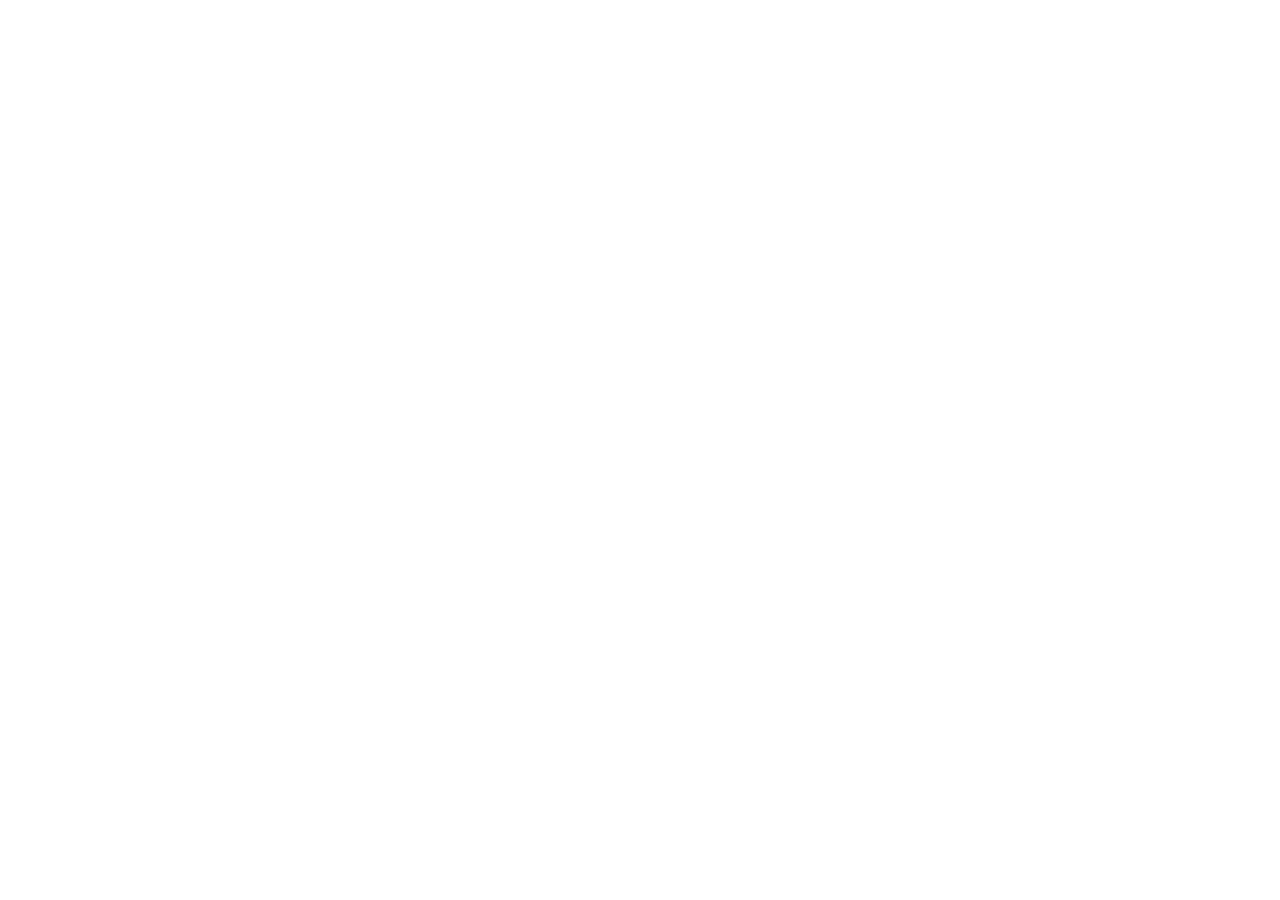
==== commit 7cdf92af: "Add files via upload" ====
--- a/index.html
+++ b/index.html
@@ -7,25 +7,68 @@
          全面屏避让（顶部导航 + 每个页面首个组件的上边距）依赖它，见 App.css 的 --app-safe-top -->
     <meta name="viewport" content="width=device-width, initial-scale=1.0, viewport-fit=cover" />
     <title>quiz-app</title>
-    <script type="module" crossorigin src="/assets/index-CGcdLufa.js"></script>
+    <!-- 主题预置：必须在 React 挂载前同步执行。
+         主题偏好存在 IndexedDB 里（异步），等 React 读到要好几帧，
+         期间页面会先按默认值画一次——也就是每次刷新都闪一下浅色毛玻璃。
+         这里直接读 localStorage 的镜像（App.jsx 的 writeThemeCache 维护），
+         把三个维度的属性先写到 <html> 上，首帧就是用户选的主题。
+         脚本失败（隐私模式禁用存储 / JSON 损坏）时什么都不做，
+         React 挂载后会按数据库里的真实设置补上，只是会闪一下。 -->
+    <script>
+      (function () {
+        try {
+          var raw = window.localStorage.getItem('app-theme-preferences');
+          if (!raw) return;
+          var prefs = JSON.parse(raw) || {};
+          var root = document.documentElement;
+          var dark = prefs.themeMode === 'dark' || (
+            (prefs.themeMode === 'auto' || !prefs.themeMode) &&
+            window.matchMedia &&
+            window.matchMedia('(prefers-color-scheme: dark)').matches
+          );
+          root.setAttribute('data-theme', dark ? 'dark' : 'light');
+          root.setAttribute('data-theme-style', prefs.themeStyle || 'glass');
+          if (prefs.accentColor) root.style.setProperty('--app-primary', prefs.accentColor);
+        } catch (error) {
+          /* 读不到镜像就交给 React，不影响启动 */
+        }
+      })();
+    </script>
+    <!-- 字号档位的首帧镜像：键名与 useFontScale 的 SCALE_CACHE_KEY 一致。
+         单独一段而不是并进上面的主题脚本：主题镜像损坏时字号仍要生效，
+         反过来也一样——两件事互不牵连。 -->
+    <script>
+      (function () {
+        try {
+          var raw = window.localStorage.getItem('appFontScaleCache');
+          if (!raw) return;
+          var scale = parseFloat(raw);
+          if (!isFinite(scale) || scale <= 0) return;
+          document.documentElement.style.setProperty('--font-scale', String(scale));
+        } catch (error) {
+          /* 读不到镜像就交给 React，不影响启动 */
+        }
+      })();
+    </script>
+    <script type="module" crossorigin src="/assets/index-Cvg-Nqjy.js"></script>
     <link rel="modulepreload" crossorigin href="/assets/rolldown-runtime-hePW80VL.js">
-    <link rel="modulepreload" crossorigin href="/assets/antd-core-B7tFKP1H.js">
-    <link rel="modulepreload" crossorigin href="/assets/antd-mobile-O39QeFnq.js">
-    <link rel="modulepreload" crossorigin href="/assets/charts-Ba_kR0xN.js">
-    <link rel="modulepreload" crossorigin href="/assets/antd-overlay-B2GkhC0o.js">
+    <link rel="modulepreload" crossorigin href="/assets/antd-core-EGcM7pcO.js">
+    <link rel="modulepreload" crossorigin href="/assets/antd-mobile-BEW6Dx58.js">
+    <link rel="modulepreload" crossorigin href="/assets/charts-B76WHS-O.js">
+    <link rel="modulepreload" crossorigin href="/assets/antd-overlay-BpSpZW_j.js">
     <link rel="modulepreload" crossorigin href="/assets/react-core-NZYk81nU.js">
-    <link rel="modulepreload" crossorigin href="/assets/vendor-DzWh3U8D.js">
-    <link rel="modulepreload" crossorigin href="/assets/antd-data-DH9CPAeW.js">
-    <link rel="modulepreload" crossorigin href="/assets/antd-form-DjmU_gJT.js">
-    <link rel="modulepreload" crossorigin href="/assets/antd-icons-DEInQpBD.js">
-    <link rel="modulepreload" crossorigin href="/assets/dnd-kit-ot4cayVB.js">
-    <link rel="modulepreload" crossorigin href="/assets/repositories-BVOmdJst.js">
-    <link rel="modulepreload" crossorigin href="/assets/settingsService-CK6ejhHF.js">
+    <link rel="modulepreload" crossorigin href="/assets/vendor-ADMx7qkH.js">
+    <link rel="modulepreload" crossorigin href="/assets/antd-data-DfpRdl-3.js">
+    <link rel="modulepreload" crossorigin href="/assets/antd-form-Ct1A07W6.js">
+    <link rel="modulepreload" crossorigin href="/assets/antd-icons-S77aFiSz.js">
+    <link rel="modulepreload" crossorigin href="/assets/routes-G_1zkKFN.js">
+    <link rel="modulepreload" crossorigin href="/assets/dnd-kit-_Vj5oGrL.js">
+    <link rel="modulepreload" crossorigin href="/assets/repositories-DoLfEs4E.js">
+    <link rel="modulepreload" crossorigin href="/assets/settingsService-B5QQPu1J.js">
     <link rel="modulepreload" crossorigin href="/assets/date-utils-Cu18L1IR.js">
-    <link rel="modulepreload" crossorigin href="/assets/cacheService-CkWFZ7xO.js">
-    <link rel="modulepreload" crossorigin href="/assets/iconService-B5Jifucn.js">
-    <link rel="modulepreload" crossorigin href="/assets/IconRenderer-DtYn9TSs.js">
-    <link rel="modulepreload" crossorigin href="/assets/categoryService-CecGdqCC.js">
+    <link rel="modulepreload" crossorigin href="/assets/cacheService-CPdpcxMu.js">
+    <link rel="modulepreload" crossorigin href="/assets/iconService-CzAg28_I.js">
+    <link rel="modulepreload" crossorigin href="/assets/categoryService-BmNe07cA.js">
     <link rel="stylesheet" crossorigin href="/assets/antd-mobile.css">
     <link rel="stylesheet" crossorigin href="/assets/vendor.css">
     <link rel="stylesheet" crossorigin href="/assets/index.css">
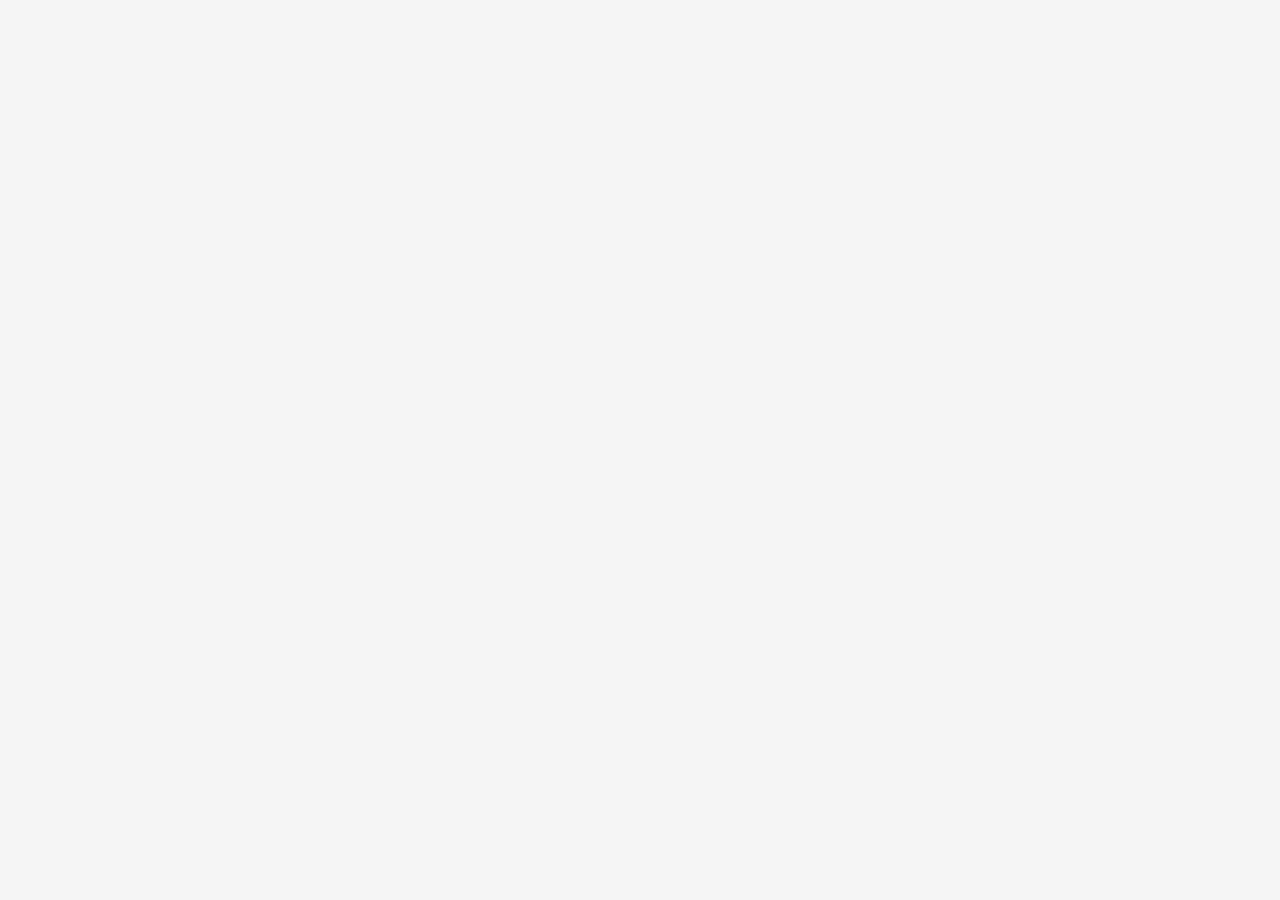
==== commit 6c52c7c3: "Add files via upload" ====
--- a/index.html
+++ b/index.html
@@ -50,25 +50,25 @@
         }
       })();
     </script>
-    <script type="module" crossorigin src="/assets/index-Cvg-Nqjy.js"></script>
-    <link rel="modulepreload" crossorigin href="/assets/rolldown-runtime-hePW80VL.js">
-    <link rel="modulepreload" crossorigin href="/assets/antd-core-EGcM7pcO.js">
-    <link rel="modulepreload" crossorigin href="/assets/antd-mobile-BEW6Dx58.js">
-    <link rel="modulepreload" crossorigin href="/assets/charts-B76WHS-O.js">
-    <link rel="modulepreload" crossorigin href="/assets/antd-overlay-BpSpZW_j.js">
-    <link rel="modulepreload" crossorigin href="/assets/react-core-NZYk81nU.js">
-    <link rel="modulepreload" crossorigin href="/assets/vendor-ADMx7qkH.js">
-    <link rel="modulepreload" crossorigin href="/assets/antd-data-DfpRdl-3.js">
-    <link rel="modulepreload" crossorigin href="/assets/antd-form-Ct1A07W6.js">
-    <link rel="modulepreload" crossorigin href="/assets/antd-icons-S77aFiSz.js">
+    <script type="module" crossorigin src="/assets/index-QOUcBuKx.js"></script>
+    <link rel="modulepreload" crossorigin href="/assets/rolldown-runtime-qXqUbbKo.js">
+    <link rel="modulepreload" crossorigin href="/assets/antd-core-lYULTpjs.js">
+    <link rel="modulepreload" crossorigin href="/assets/antd-mobile-DhEk567W.js">
+    <link rel="modulepreload" crossorigin href="/assets/charts-CYPMCJ_R.js">
+    <link rel="modulepreload" crossorigin href="/assets/antd-overlay-t653oUY6.js">
+    <link rel="modulepreload" crossorigin href="/assets/react-core-CCIXNM8K.js">
+    <link rel="modulepreload" crossorigin href="/assets/vendor-BIiUw2qM.js">
+    <link rel="modulepreload" crossorigin href="/assets/antd-data-Cz1b03f7.js">
+    <link rel="modulepreload" crossorigin href="/assets/antd-form-B9ky_b1U.js">
+    <link rel="modulepreload" crossorigin href="/assets/antd-icons-CRLmkTx7.js">
     <link rel="modulepreload" crossorigin href="/assets/routes-G_1zkKFN.js">
-    <link rel="modulepreload" crossorigin href="/assets/dnd-kit-_Vj5oGrL.js">
-    <link rel="modulepreload" crossorigin href="/assets/repositories-DoLfEs4E.js">
-    <link rel="modulepreload" crossorigin href="/assets/settingsService-B5QQPu1J.js">
-    <link rel="modulepreload" crossorigin href="/assets/date-utils-Cu18L1IR.js">
+    <link rel="modulepreload" crossorigin href="/assets/dnd-kit-CjOib0ch.js">
+    <link rel="modulepreload" crossorigin href="/assets/repositories-gdBv4djb.js">
+    <link rel="modulepreload" crossorigin href="/assets/settingsService-EmdrpHF_.js">
+    <link rel="modulepreload" crossorigin href="/assets/date-utils-DC7o-AOy.js">
     <link rel="modulepreload" crossorigin href="/assets/cacheService-CPdpcxMu.js">
-    <link rel="modulepreload" crossorigin href="/assets/iconService-CzAg28_I.js">
-    <link rel="modulepreload" crossorigin href="/assets/categoryService-BmNe07cA.js">
+    <link rel="modulepreload" crossorigin href="/assets/iconService-DCtuY3Bo.js">
+    <link rel="modulepreload" crossorigin href="/assets/categoryService-B2l4cnfa.js">
     <link rel="stylesheet" crossorigin href="/assets/antd-mobile.css">
     <link rel="stylesheet" crossorigin href="/assets/vendor.css">
     <link rel="stylesheet" crossorigin href="/assets/index.css">
--- a/assets/antd-mobile.css
+++ b/assets/antd-mobile.css
@@ -0,0 +1 @@
+:root{--adm-radius-s:4px;--adm-radius-m:8px;--adm-radius-l:12px;--adm-font-size-1:9px;--adm-font-size-2:10px;--adm-font-size-3:11px;--adm-font-size-4:12px;--adm-font-size-5:13px;--adm-font-size-6:14px;--adm-font-size-7:15px;--adm-font-size-8:16px;--adm-font-size-9:17px;--adm-font-size-10:18px;--adm-color-primary:#1677ff;--adm-color-success:#00b578;--adm-color-warning:#ff8f1f;--adm-color-danger:#ff3141;--adm-color-yellow:#ff9f18;--adm-color-orange:#ff6430;--adm-color-wathet:#e7f1ff;--adm-color-text:#333;--adm-color-text-secondary:#666;--adm-color-weak:#999;--adm-color-light:#ccc;--adm-color-border:#eee;--adm-color-background:#fff;--adm-color-highlight:var(--adm-color-danger);--adm-color-white:#fff;--adm-color-box:#f5f5f5;--adm-color-text-light-solid:var(--adm-color-white);--adm-color-text-dark-solid:#000;--adm-color-fill-content:var(--adm-color-box);--adm-font-size-main:var(--adm-font-size-5);--adm-font-family:-apple-system, blinkmacsystemfont, "Helvetica Neue", helvetica, segoe ui, arial, roboto, "PingFang SC", "miui", "Hiragino Sans GB", "Microsoft Yahei", sans-serif;--adm-border-color:var(--adm-color-border)}html[data-prefers-color-scheme=dark]{--adm-color-primary:#3086ff;--adm-color-success:#34b368;--adm-color-warning:#ffa930;--adm-color-danger:#ff4a58;--adm-color-yellow:#ffa930;--adm-color-orange:#e65a2b;--adm-color-wathet:#0d2543;--adm-color-text:#e6e6e6;--adm-color-text-secondary:#b3b3b3;--adm-color-weak:gray;--adm-color-light:#4d4d4d;--adm-color-border:#2b2b2b;--adm-color-box:#0a0a0a;--adm-color-background:#1a1a1a;--adm-color-background-body:var(--adm-color-background);--adm-border-color:var(--adm-color-border)}:root{-webkit-tap-highlight-color:#0000}html{background-color:var(--adm-color-background-body)}body{color:var(--adm-color-text);font-size:var(--adm-font-size-main);font-family:var(--adm-font-family)}a,button{cursor:pointer}a{color:var(--adm-color-primary);transition:opacity .2s ease-in-out}a:active{opacity:.8}.adm-plain-anchor{color:unset;transition:none}.adm-plain-anchor:active{opacity:unset}body.adm-overflow-hidden{overflow:hidden!important}div.adm-px-tester{--size:1;height:calc(var(--size) / 2 * 2px);-webkit-user-select:none;user-select:none;pointer-events:none;width:0;position:fixed;top:-100vh;left:-100vw}.adm-mask{--z-index:var(--adm-mask-z-index,1000);z-index:var(--z-index);width:100%;height:100%;display:block;position:fixed;top:0;left:0}.adm-mask-aria-button{z-index:0;pointer-events:none;width:100%;height:100%;position:absolute;top:0;left:0}.adm-mask-content{z-index:1}.adm-auto-center{justify-content:center;display:flex}.adm-auto-center-content{flex:0 auto}.adm-spin-loading{--color:var(--adm-color-weak);--size:32px;width:var(--size);height:var(--size)}.adm-spin-loading-svg{width:100%;height:100%;animation:.8s linear infinite adm-spin-loading-rotate}.adm-spin-loading-svg>.adm-spin-loading-fill{stroke:var(--color)}@keyframes adm-spin-loading-rotate{0%{transform:rotate(0)}to{transform:rotate(360deg)}}.adm-picker-view{--height:240px;--item-height:34px;--item-font-size:var(--adm-font-size-8);height:var(--height);background:var(--adm-color-background);width:100%;display:flex;position:relative;overflow:hidden}.adm-picker-view-column{-webkit-user-select:none;user-select:none;touch-action:none;z-index:0;flex:1;height:100%;position:relative}.adm-picker-view-column-wheel{width:100%;cursor:-webkit-grab;cursor:grab;top:calc(50% - var(--item-height) / 2);position:absolute;left:0}.adm-picker-view-column-wheel:before{content:" ";width:100%;height:100vh;display:block;position:absolute;top:-100vh}.adm-picker-view-column-wheel:after{content:" ";width:100%;height:100vh;display:block;position:absolute;bottom:-100vh}.adm-picker-view-column-item{font-size:var(--item-font-size);height:var(--item-height);justify-content:center;align-items:center;padding:0 6px;display:flex}.adm-picker-view-column-item-label{text-overflow:ellipsis;white-space:nowrap;overflow:hidden}.adm-picker-view-column-accessible{pointer-events:none;opacity:0;width:100%;height:100%;top:calc(var(--item-height) * -1);z-index:0;flex-direction:column;padding-bottom:1px;display:flex;position:relative}.adm-picker-view-column-accessible>*{text-overflow:ellipsis;flex:1}.adm-picker-view-column-accessible-current{width:100%;height:100%;position:absolute}.adm-picker-view-column-accessible-button{width:100%;height:100%}.adm-picker-view-mask{z-index:10000;pointer-events:none;flex-direction:column;width:100%;height:100%;display:flex;position:absolute;top:0;left:0}.adm-picker-view-mask-top,.adm-picker-view-mask-bottom{flex:auto}.adm-picker-view-mask-middle{height:var(--item-height);box-sizing:border-box;border-top:solid 1px var(--adm-color-border);border-bottom:solid 1px var(--adm-color-border);flex:none}.adm-picker-view-mask-top{background:var(--adm-color-background);-webkit-mask:linear-gradient(#000 0%,#000c 50%,#0009 100%);mask:linear-gradient(#000 0%,#000c 50%,#0009 100%)}.adm-picker-view-mask-bottom{background:var(--adm-color-background);-webkit-mask:linear-gradient(#0009 0%,#000c 50%,#000 100%);mask:linear-gradient(#0009 0%,#000c 50%,#000 100%)}.adm-picker-view-loading-content{justify-content:center;align-items:center;width:100%;height:100%;display:flex}.adm-picker-view-item-height-measure{height:var(--item-height);pointer-events:none;width:0;position:relative;top:0;left:0}.adm-list{--header-font-size:var(--adm-font-size-7);--prefix-width:"auto";--prefix-padding-right:12px;--align-items:center;--active-background-color:var(--adm-color-border);--border-inner:solid 1px var(--adm-color-border);--border-top:solid 1px var(--adm-color-border);--border-bottom:solid 1px var(--adm-color-border);--padding-left:12px;--padding-right:12px;--font-size:var(--adm-font-size-9);--extra-max-width:70%}.adm-list-header{color:var(--adm-color-weak);font-size:var(--header-font-size);padding:8px var(--padding-right) 8px var(--padding-left)}.adm-list-body{background-color:var(--adm-color-background);font-size:var(--font-size);overflow:hidden}.adm-list-body-inner{margin-top:-1px}.adm-list-default .adm-list-body{border-top:var(--border-top);border-bottom:var(--border-bottom)}.adm-list-card{margin:12px}.adm-list-card .adm-list-body{border-radius:8px}.adm-list-card .adm-list-header{padding-left:0}.adm-list-item{padding-left:var(--padding-left);background-color:var(--adm-color-background);line-height:1.5;display:block;position:relative}.adm-list-item-title,.adm-list-item-description{color:var(--adm-color-weak);font-size:var(--adm-font-size-main)}.adm-list-item-content{align-items:var(--align-items);border-top:var(--border-inner);padding-right:var(--padding-right);justify-content:flex-start;display:flex}.adm-list-item-content-prefix{width:var(--prefix-width);padding-right:var(--prefix-padding-right);flex:none}.adm-list-item-content-main{flex:auto;padding:12px 0}.adm-list-item-content-extra{font-size:var(--adm-font-size-7);color:var(--adm-color-weak);max-width:var(--extra-max-width);flex:none;padding-left:12px}.adm-list-item-content-arrow{color:var(--adm-color-light);flex:none;align-items:center;margin-left:4px;font-size:19px;display:flex}.adm-list-item-disabled{cursor:not-allowed}.adm-list-item-disabled.adm-list-item-disabled>.adm-list-item-content>*{opacity:.4;pointer-events:none}a.adm-list-item:active:not(.adm-list-item-disabled){background-color:var(--active-background-color)}a.adm-list-item:active:not(.adm-list-item-disabled):after{content:" ";border-bottom:var(--border-inner);width:100%;display:block;position:absolute;bottom:-1px;left:0}.adm-pull-to-refresh-head{position:relative;overflow:hidden}.adm-pull-to-refresh-head-content{width:100%;color:var(--adm-color-weak);justify-content:center;align-items:center;display:flex;position:absolute;bottom:0;left:0}.adm-radio{--icon-size:22px;--font-size:var(--adm-font-size-9);--gap:8px;vertical-align:text-bottom;cursor:pointer;justify-content:flex-start;align-items:center;display:inline-flex}.adm-radio input[type=radio]{display:none}.adm-radio .adm-radio-icon{border:1px solid var(--adm-color-light);border-radius:var(--icon-size);box-sizing:border-box;width:var(--icon-size);height:var(--icon-size);color:var(--adm-color-text-light-solid);flex:none}.adm-radio .adm-radio-icon>svg{width:100%;height:100%;display:block}.adm-radio.adm-radio-block{display:flex}.adm-radio.adm-radio-checked .adm-radio-icon{border-color:var(--adm-color-primary);background-color:var(--adm-color-primary)}.adm-radio.adm-radio-disabled{cursor:not-allowed}.adm-radio.adm-radio-disabled .adm-radio-content{opacity:.4}.adm-radio.adm-radio-disabled .adm-radio-icon{color:var(--adm-color-light);border-color:var(--adm-color-light);background-color:var(--adm-color-fill-content)}.adm-radio .adm-radio-custom-icon{font-size:var(--icon-size)}.adm-radio-content{font-size:var(--font-size);padding-left:var(--gap);flex:0 auto}@keyframes loading-rotate{to{transform:rotate(1turn)}}.adm-switch{--checked-color:var(--adm-color-primary);--height:31px;--width:51px;--border-width:2px;vertical-align:middle;box-sizing:border-box;cursor:pointer;align-self:center;display:inline-block;position:relative}.adm-switch input{display:none}.adm-switch-checkbox{min-width:var(--width);height:var(--height);box-sizing:border-box;background:var(--adm-color-border);z-index:0;line-height:var(--height);border-radius:31px;overflow:hidden}.adm-switch-checkbox:before{content:" ";left:var(--border-width);top:var(--border-width);width:calc(100% - 2 * var(--border-width));height:calc(var(--height) - 2 * var(--border-width));border-radius:calc(var(--height) - 2 * var(--border-width));box-sizing:border-box;background:var(--adm-color-background);z-index:1;transition:all .2s;position:absolute;transform:scale(1)}.adm-switch-handle{width:calc(var(--height) - 2 * var(--border-width));height:calc(var(--height) - 2 * var(--border-width));border-radius:calc(var(--height) - 2 * var(--border-width));background:var(--adm-color-text-light-solid);z-index:2;top:var(--border-width);left:var(--border-width);justify-content:center;align-items:center;transition:all .2s;display:flex;position:absolute;box-shadow:0 0 2px #0003,0 2px 11.5px #00000014,-1px 2px 2px #0000001a}.adm-switch-inner{z-index:1;margin:0 8px 0 calc(var(--height) - var(--border-width) + 5px);height:100%;color:var(--adm-color-weak);font-size:var(--adm-font-size-7);justify-content:center;align-items:center;transition:margin .2s;display:flex;position:relative}.adm-switch.adm-switch-checked .adm-switch-checkbox{background:var(--checked-color)}.adm-switch.adm-switch-checked .adm-switch-checkbox:before{transform:scale(0)}.adm-switch.adm-switch-checked .adm-switch-handle{left:calc(100% - (var(--height) - var(--border-width)))}.adm-switch.adm-switch-checked .adm-switch-inner{margin:0 calc(var(--height) - var(--border-width) + 5px) 0 8px;color:var(--adm-color-text-light-solid)}.adm-switch.adm-switch-disabled{cursor:not-allowed;opacity:.4}.adm-switch-spin-icon{width:14px;height:14px;animation:1s linear infinite loading-rotate}.adm-toast-mask .adm-toast-wrap{text-align:center;width:100%;height:100%;position:fixed;top:0;left:0}.adm-toast-mask .adm-toast-main{color:#fff;word-break:break-all;pointer-events:all;width:auto;max-width:204px;max-height:70%;font-size:var(--adm-font-size-7);box-sizing:border-box;text-align:initial;background-color:#000000b3;border-radius:8px;line-height:1.5;display:inline-block;position:relative;top:50%;overflow:auto;transform:translateY(-50%)}.adm-toast-mask .adm-toast-main-text{min-width:0;padding:12px}.adm-toast-mask .adm-toast-main-icon{min-width:150px;padding:35px 12px}.adm-toast-mask .adm-toast-main-icon .adm-toast-icon{text-align:center;margin-bottom:8px;font-size:36px;line-height:1}.adm-toast-loading{--size:48px;margin:0 auto 8px}
--- a/assets/vendor.css
+++ b/assets/vendor.css
@@ -0,0 +1 @@
+html,body{width:100%;height:100%}input::-ms-clear{display:none}input::-ms-reveal{display:none}*,:before,:after{box-sizing:border-box}html{-webkit-text-size-adjust:100%;-ms-text-size-adjust:100%;-ms-overflow-style:scrollbar;-webkit-tap-highlight-color:#0000;font-family:sans-serif;line-height:1.15}body{margin:0}[tabindex="-1"]:focus{outline:none}hr{box-sizing:content-box;height:0;overflow:visible}h1,h2,h3,h4,h5,h6{margin-top:0;margin-bottom:.5em;font-weight:500}p{margin-top:0;margin-bottom:1em}abbr[title],abbr[data-original-title]{cursor:help;border-bottom:0;-webkit-text-decoration:underline dotted;text-decoration:underline dotted}address{font-style:normal;line-height:inherit;margin-bottom:1em}input[type=text],input[type=password],input[type=number],textarea{-webkit-appearance:none}ol,ul,dl{margin-top:0;margin-bottom:1em}ol ol,ul ul,ol ul,ul ol{margin-bottom:0}dt{font-weight:500}dd{margin-bottom:.5em;margin-left:0}blockquote{margin:0 0 1em}dfn{font-style:italic}b,strong{font-weight:bolder}small{font-size:80%}sub,sup{vertical-align:baseline;font-size:75%;line-height:0;position:relative}sub{bottom:-.25em}sup{top:-.5em}pre,code,kbd,samp{font-family:SFMono-Regular,Consolas,Liberation Mono,Menlo,Courier,monospace;font-size:1em}pre{margin-top:0;margin-bottom:1em;overflow:auto}figure{margin:0 0 1em}img{vertical-align:middle;border-style:none}a,area,button,[role=button],input:not([type=range]),label,select,summary,textarea{touch-action:manipulation}table{border-collapse:collapse}caption{text-align:left;caption-side:bottom;padding-top:.75em;padding-bottom:.3em}input,button,select,optgroup,textarea{color:inherit;font-size:inherit;font-family:inherit;line-height:inherit;margin:0}button,input{overflow:visible}button,select{text-transform:none}button,html [type=button],[type=reset],[type=submit]{-webkit-appearance:button}button::-moz-focus-inner{border-style:none;padding:0}[type=button]::-moz-focus-inner{border-style:none;padding:0}[type=reset]::-moz-focus-inner{border-style:none;padding:0}[type=submit]::-moz-focus-inner{border-style:none;padding:0}input[type=radio],input[type=checkbox]{box-sizing:border-box;padding:0}input[type=date],input[type=time],input[type=datetime-local],input[type=month]{-webkit-appearance:listbox}textarea{resize:vertical;overflow:auto}fieldset{border:0;min-width:0;margin:0;padding:0}legend{width:100%;max-width:100%;color:inherit;font-size:1.5em;line-height:inherit;white-space:normal;margin-bottom:.5em;padding:0;display:block}progress{vertical-align:baseline}[type=number]::-webkit-inner-spin-button{height:auto}[type=number]::-webkit-outer-spin-button{height:auto}[type=search]{outline-offset:-2px;-webkit-appearance:none}[type=search]::-webkit-search-cancel-button{-webkit-appearance:none}[type=search]::-webkit-search-decoration{-webkit-appearance:none}::-webkit-file-upload-button{font:inherit;-webkit-appearance:button}output{display:inline-block}summary{display:list-item}template{display:none}[hidden]{display:none!important}
--- a/assets/index.css
+++ b/assets/index.css
@@ -0,0 +1 @@
+html{--nav-bg:#fff;--nav-border:#0000001f;--text-color:#8e8e93;--text-active:#000;--active-bg:#0000000d;--float-btn-bg:#fff;--float-btn-border:#0000001f;--badge-bg:#ff3b30;--shadow:#0000001a;--bg-color:transparent}[data-theme=dark]{--nav-bg:#1c1c1e;--nav-border:#ffffff26;--text-color:#8e8e93;--text-active:#fff;--active-bg:#ffffff14;--float-btn-bg:#1c1c1e;--float-btn-border:#ffffff26;--badge-bg:#ff453a;--shadow:#0009}.container{background-color:var(--bg-color);width:100%;max-width:500px;padding:20px 10px;padding:20px 10px calc(20px + env(safe-area-inset-bottom,0px));z-index:100;justify-content:center;align-items:center;gap:12px;margin-top:0;transition:background-color .3s;display:flex;position:fixed;bottom:0;left:0;right:0}.container.is-select-mode{opacity:0;pointer-events:none;transition:transform .26s cubic-bezier(.2,.9,.3,1),opacity .2s;transform:translateY(140%)}.float-btn{background-color:var(--float-btn-bg);border:1px solid var(--float-btn-border);width:60px;height:60px;color:var(--text-active);cursor:pointer;box-shadow:0 4px 12px var(--shadow);border-radius:50%;outline:none;flex-direction:column;flex-shrink:0;justify-content:center;align-items:center;transition:all .2s;display:flex;z-index:100!important}.float-btn:hover{transform:scale(1.05)}.float-btn-icon{font-size:var(--font-3xl);color:var(--text-active);line-height:1}.float-btn-label{font-size:var(--font-xs);color:var(--text-color);margin-top:2px;font-weight:500}.nav-bar{background-color:var(--nav-bg);border:1px solid var(--nav-border);height:60px;box-shadow:0 4px 20px var(--shadow);border-radius:30px;flex:1;justify-content:space-around;align-items:center;padding:10px 6px;transition:background-color .3s,border-color .3s;display:flex;position:relative}.nav-item{color:var(--text-color);cursor:pointer;flex-direction:column;justify-content:center;align-items:center;min-width:40px;height:100%;padding:4px 8px;transition:all .2s;display:flex;position:relative}.nav-item:hover{color:var(--text-active)}.nav-icon{font-size:var(--font-3xl);justify-content:center;align-items:center;height:28px;margin-bottom:4px;display:flex;position:relative}.nav-label{font-size:var(--font-xs);text-align:center;font-weight:500;line-height:1.2}.nav-item.active{background-color:var(--active-bg);color:var(--text-active);border-radius:20px;padding:8px}.badge{background-color:var(--badge-bg);color:#fff;font-size:var(--font-2xs);height:calc(19px * var(--font-scale));min-width:calc(19px * var(--font-scale));border:2px solid var(--nav-bg);border-radius:50%;justify-content:center;align-items:center;font-weight:700;display:flex;position:absolute;top:-6px;right:-8px}.more-icons-grid{grid-template-columns:1fr 1fr;gap:2px;width:24px;height:24px;display:grid}.more-dot{border-radius:2px;width:100%;height:100%}.more-dot.blue{background-color:#007aff}.more-dot.orange{background-color:#ff9500}.more-dot.green{background-color:#34c759}.more-dot.grey{background-color:#8e8e93}.theme-toggle{border:1px solid var(--nav-border);background-color:var(--nav-bg);color:var(--text-active);cursor:pointer;font-size:var(--font-base);z-index:100;border-radius:20px;padding:8px 16px;transition:all .3s;position:fixed;top:20px;right:20px}@media (orientation:landscape){.container{background:0 0;flex-direction:column;width:auto;max-width:none;margin-top:0;padding:12px 8px;position:fixed;inset:50% 8px auto auto;transform:translateY(-50%)}.container.is-select-mode{transform:translate(140%,-50%)}.float-btn{width:48px;height:48px;box-shadow:0 2px 8px var(--shadow);margin-bottom:8px}.float-btn-icon{font-size:var(--font-2xl)}.float-btn-label{font-size:var(--font-2xs);margin-top:1px}.nav-bar{width:56px;height:auto;box-shadow:0 2px 12px var(--shadow);border-radius:28px;flex-direction:column;gap:4px;padding:8px 4px}.nav-item{border-radius:16px;flex-direction:column;width:100%;height:auto;padding:4px 2px}.nav-icon{font-size:var(--font-2xl);height:24px;margin-bottom:2px}.nav-icon svg{width:20px;height:20px}.nav-label{font-size:var(--font-2xs);line-height:1.1}.badge{font-size:var(--font-2xs);height:calc(16px * var(--font-scale));min-width:calc(16px * var(--font-scale));border-width:1.5px;top:-6px;right:-4px}.more-icons-grid{gap:1.5px;width:20px;height:20px}.more-dot{border-radius:1.5px}}@media (orientation:landscape) and (width>=768px) and (height>=500px){.container{padding:16px 10px;right:12px}.float-btn{width:52px;height:52px;margin-bottom:10px}.float-btn-icon{font-size:var(--font-2xl)}.float-btn-label{font-size:var(--font-2xs)}.nav-bar{border-radius:32px;gap:6px;width:64px;padding:10px 5px}.nav-item{padding:5px 3px}.nav-icon{margin-bottom:3px}.nav-icon svg{width:22px;height:22px}.nav-label{font-size:var(--font-2xs)}.badge{height:calc(17px * var(--font-scale));min-width:calc(17px * var(--font-scale));font-size:var(--font-2xs)}.more-icons-grid{width:22px;height:22px}}.nav-wrap{z-index:100;flex:1;min-width:0;position:relative}.nav-item.editing{background-color:var(--active-bg);border-radius:20px;padding:8px}.nav-item.draggable{cursor:grab;touch-action:none;-webkit-user-drag:none;-webkit-user-select:none;user-select:none}.nav-item.draggable:active{cursor:grabbing}.nav-item.dragging{cursor:grabbing;opacity:.85;box-shadow:0 6px 18px var(--shadow);background-color:var(--active-bg);z-index:10;border-radius:20px;transition:none;position:relative}.nav-item.dragging:hover{color:var(--text-active)}.nav-drag-hint{width:14px;height:14px;color:var(--text-color);opacity:.55;pointer-events:none;z-index:2;justify-content:center;align-items:center;display:flex;position:absolute;top:-4px;left:-4px}.tab-action{pointer-events:none;z-index:2;border-radius:50%;width:20px;height:20px;position:absolute;top:-6px;right:-6px}.tab-action.remove{background-color:#ff5a1f}.tab-action.add{background-color:#07c160}.tab-action:before,.tab-action:after{content:"";background-color:#fff;border-radius:1px;position:absolute;top:50%;left:50%;transform:translate(-50%,-50%)}.tab-action:before{width:10px;height:2px}.tab-action.add:after{width:2px;height:10px}.more-panel{background-color:var(--nav-bg);border:1px solid var(--nav-border);box-shadow:0 8px 28px var(--shadow);transform-origin:bottom;border-radius:28px;padding:16px 12px 14px;animation:.2s more-panel-in;position:absolute;bottom:calc(100% + 10px);left:0;right:0}@keyframes more-panel-in{0%{opacity:0;transform:translateY(8px)scale(.98)}to{opacity:1;transform:none}}.more-panel-header{justify-content:space-between;align-items:center;min-height:36px;margin-bottom:10px;padding:0 6px;display:flex}.more-panel-title{font-size:var(--font-xl);color:var(--text-active);font-weight:500}.more-panel-actions{align-items:center;gap:8px;display:flex}.panel-btn{cursor:pointer;font-size:var(--font-md);background-color:var(--active-bg);color:var(--text-color);border:none;border-radius:18px;outline:none;padding:6px 16px;font-weight:500;transition:opacity .2s}.panel-btn:active{opacity:.7}.panel-btn.link{color:var(--app-primary,#1677ff);background:0 0;padding-right:6px}.panel-btn.primary{background-color:var(--app-primary,#1677ff);color:#fff}.more-panel-grid{grid-template-columns:repeat(4,1fr);gap:8px 4px;display:grid}.panel-item{min-height:76px;color:var(--text-color);cursor:pointer;border-radius:20px;flex-direction:column;justify-content:center;align-items:center;padding:10px 4px;transition:background-color .2s,color .2s,opacity .2s;display:flex;position:relative}.panel-item .nav-icon{color:var(--text-active);margin-bottom:4px}.panel-item:hover,.panel-item.active{color:var(--text-active)}.panel-item.editing{background-color:var(--active-bg)}.panel-item.disabled{opacity:.5;cursor:not-allowed}.more-panel-empty{text-align:center;font-size:var(--font-base);color:var(--text-color);padding:20px 0}@media (orientation:landscape){.nav-wrap{flex:none}.more-panel{transform-origin:100% 100%;border-radius:24px;width:300px;max-height:calc(100vh - 24px);padding:14px 10px 12px;bottom:0;left:auto;right:calc(100% + 10px);overflow-y:auto}.more-panel-grid{grid-template-columns:repeat(3,1fr)}.nav-item.editing{padding:4px 2px}.tab-action{width:16px;height:16px;top:-4px;right:-2px}.tab-action:before{width:8px}.tab-action.add:after{height:8px}.nav-drag-hint{width:12px;height:12px;top:-2px;left:-2px}.nav-drag-hint svg{width:8px;height:8px}}.newbtn-anchor{flex-shrink:0;position:relative}.newbtn-menu{background-color:var(--nav-bg);border:1px solid var(--nav-border);width:320px;max-width:calc(100vw - 32px);box-shadow:0 10px 30px var(--shadow);-webkit-user-select:none;user-select:none;border-radius:20px;padding:14px 12px 10px}.newbtn-menu-section+.newbtn-menu-section{border-top:1px solid var(--nav-border);margin-top:8px;padding-top:10px}.newbtn-menu-title{font-size:var(--font-base);color:var(--text-color);padding:0 4px 8px;font-weight:600}.newbtn-menu-grid{grid-template-columns:repeat(4,1fr);gap:4px 2px;display:grid}.newbtn-menu-item{cursor:pointer;color:var(--text-color);border-radius:14px;flex-direction:column;justify-content:center;align-items:center;gap:6px;padding:10px 4px;transition:background-color .15s,color .15s;display:flex}.newbtn-menu-item:hover,.newbtn-menu-item:active{background-color:var(--active-bg);color:var(--text-active)}.newbtn-menu-icon{font-size:var(--font-2xl);color:var(--app-primary,#1677ff);line-height:1}.newbtn-menu-label{font-size:var(--font-sm);text-align:center;line-height:1.2}@media (orientation:landscape){.newbtn-anchor .ant-dropdown{max-height:calc(100vh - 24px);transform:none;inset:0 calc(100% + 10px) auto auto!important}.newbtn-menu{-webkit-overflow-scrolling:touch;width:280px;max-width:none;max-height:calc(100vh - 24px);overflow-y:auto}.newbtn-menu-grid{grid-template-columns:repeat(3,1fr)}}.adaptive-segmented{--adaptive-seg-fade:18px;min-width:0;max-width:100%}.adaptive-segmented--scroll.is-overflowing.ant-segmented{overscroll-behavior-x:contain;-webkit-overflow-scrolling:touch;scrollbar-width:none;display:flex;overflow:auto hidden}.adaptive-segmented--scroll.is-overflowing.ant-segmented::-webkit-scrollbar{display:none}.adaptive-segmented--scroll.is-overflowing .ant-segmented-group{flex-wrap:nowrap;width:max-content;min-width:100%}.adaptive-segmented--scroll.is-overflowing .ant-segmented-item{flex:none}.adaptive-segmented--scroll.is-overflowing .ant-segmented-item-label{text-overflow:clip;overflow:visible}.adaptive-segmented--scroll.is-edge-end{-webkit-mask-image:linear-gradient(to left, transparent 0, #000 var(--adaptive-seg-fade));mask-image:linear-gradient(to left, transparent 0, #000 var(--adaptive-seg-fade));-webkit-mask-image:linear-gradient(to left, transparent 0, #000 var(--adaptive-seg-fade))}.adaptive-segmented--scroll.is-edge-start{-webkit-mask-image:linear-gradient(to right, transparent 0, #000 var(--adaptive-seg-fade));mask-image:linear-gradient(to right, transparent 0, #000 var(--adaptive-seg-fade));-webkit-mask-image:linear-gradient(to right, transparent 0, #000 var(--adaptive-seg-fade))}.adaptive-segmented--scroll.is-edge-start.is-edge-end{-webkit-mask-image:linear-gradient(to right, transparent 0, #000 var(--adaptive-seg-fade), #000 calc(100% - var(--adaptive-seg-fade)), transparent 100%);mask-image:linear-gradient(to right, transparent 0, #000 var(--adaptive-seg-fade), #000 calc(100% - var(--adaptive-seg-fade)), transparent 100%);-webkit-mask-image:linear-gradient(to right, transparent 0, #000 var(--adaptive-seg-fade), #000 calc(100% - var(--adaptive-seg-fade)), transparent 100%)}.adaptive-segmented--wrap.ant-segmented{max-width:100%;display:block}.adaptive-segmented--wrap .ant-segmented-group{flex-wrap:wrap;row-gap:2px}.adaptive-segmented--wrap .ant-segmented-item{min-width:min(100%, max-content);flex:1 1 0}.adaptive-segmented--wrap .ant-segmented-thumb{display:none}.adaptive-segmented--scroll.adaptive-segmented--stretch.ant-segmented{width:100%;display:flex}.adaptive-segmented--scroll.adaptive-segmented--stretch.is-fitted .ant-segmented-item{flex:1;min-width:0}.top-nav{z-index:100;width:100%;padding:calc(12px + var(--app-safe-top,0px)) 16px 12px;--topnav-veil:var(--app-bg,#f5f5f5);--topnav-blur:3px;background:0 0;border-bottom:none;transition:all .3s;position:fixed;left:50%;transform:translate(-50%)}.top-nav.scrolled{background:linear-gradient(to bottom, color-mix(in srgb, var(--topnav-veil) 55%, transparent) 0%, color-mix(in srgb, var(--topnav-veil) 45%, transparent) 20%, color-mix(in srgb, var(--topnav-veil) 30%, transparent) 40%, color-mix(in srgb, var(--topnav-veil) 25%, transparent) 60%, color-mix(in srgb, var(--topnav-veil) 15%, transparent) 80%, transparent 100%);-webkit-backdrop-filter:blur(var(--topnav-blur));box-shadow:0 2px 8px #00000005;-webkit-mask-image:linear-gradient(#000 0% 55%,#000000bf 75%,#00000059 90%,#0000 100%);mask-image:linear-gradient(#000 0% 55%,#000000bf 75%,#00000059 90%,#0000 100%)}[data-theme=dark] .top-nav.scrolled{box-shadow:0 2px 8px #0000003d}.topnav-menu-item{transition:background .2s}.topnav-menu-section{font-size:var(--font-sm);letter-spacing:.02em;color:color-mix(in srgb, var(--app-text,#333) 55%, transparent);-webkit-user-select:none;user-select:none;justify-content:space-between;align-items:center;padding:8px 12px 4px;font-weight:600;display:flex}.topnav-menu-item:hover{background:color-mix(in srgb, var(--app-text,#333) 8%, transparent)}.topnav-view-switch{flex:0 auto;align-items:center;min-width:0;max-width:100%;display:flex}.topnav-actions{flex:none}@media (width<=380px){.topnav-view-switch .adaptive-segmented .ant-segmented-item-label,.topnav-view-switch .adaptive-segmented.ant-segmented-lg .ant-segmented-item-label{padding:0 12px}}.topnav-view-label{align-items:center;gap:5px;display:inline-flex}.topnav-view-count{background:color-mix(in srgb, currentColor 16%, transparent);min-width:16px;font-size:var(--font-xs);line-height:calc(16px * var(--font-scale));text-align:center;font-variant-numeric:tabular-nums;border-radius:8px;padding:0 4px}.topnav-assistant-status{pointer-events:auto;background:0 0;border:0;border-radius:50%;flex:none;justify-content:center;align-items:center;width:24px;height:24px;margin-left:2px;padding:0;display:inline-flex}.topnav-assistant-status.is-actionable{cursor:pointer;transition:background .15s}.topnav-assistant-status.is-actionable:hover{background:var(--app-fill,#0000000a)}.topnav-assistant-dot{background:var(--app-text-muted,#999);border-radius:50%;width:8px;height:8px;display:block}.topnav-assistant-status.is-ready .topnav-assistant-dot{background:#52c41a}.topnav-assistant-status.is-warn .topnav-assistant-dot{background:#faad14}.topnav-assistant-status.is-loading .topnav-assistant-dot{animation:1.2s ease-in-out infinite topnav-assistant-breathe}@keyframes topnav-assistant-breathe{0%,to{opacity:1}50%{opacity:.25}}.topnav-assistant-new{align-items:center;height:40px;padding:0 10px;display:inline-flex}.topnav-assistant-new-label{font-size:var(--font-base);white-space:nowrap;margin-left:2px}.item-card--clickable{cursor:pointer;transition:transform .2s,box-shadow .2s}@media (hover:hover){.item-card--clickable:hover{transform:translateY(-2px);box-shadow:0 6px 16px #00000026}}.item-card--clickable:focus-visible{outline:2px solid var(--app-primary,#1677ff);outline-offset:2px}:root{--font-scale:1;--font-2xs:calc(11px * var(--font-scale));--font-xs:calc(12px * var(--font-scale));--font-sm:calc(13px * var(--font-scale));--font-base:calc(14px * var(--font-scale));--font-md:calc(15px * var(--font-scale));--font-lg:calc(16px * var(--font-scale));--font-xl:calc(18px * var(--font-scale));--font-2xl:calc(20px * var(--font-scale));--font-3xl:calc(24px * var(--font-scale));--font-4xl:calc(28px * var(--font-scale));--font-5xl:calc(32px * var(--font-scale));--font-6xl:calc(40px * var(--font-scale));--font-7xl:calc(48px * var(--font-scale));font-size:calc(16px * var(--font-scale));--app-zoom:1;--app-bg:#f5f5f5;--surface-bg:#fff;--app-text:#1f1f1f;--app-border:#00000014;--app-text-secondary:#8c8c8c;--app-text-muted:#999;--app-fill:#0000000a;--app-fill-strong:#0000000f;--app-divider:#00000017;--app-surface:var(--surface-bg,#fff);--app-text-h:var(--app-text,#1f1f1f);--app-text-weak:var(--app-text-secondary,#8c8c8c);--app-bg-elevated:var(--surface-bg,#fff);--app-primary-soft:color-mix(in srgb, var(--app-primary,#1677ff) 12%, transparent);--app-viewport-height:calc(100vh / var(--app-zoom,1));--app-safe-top:0px;--app-page-top-gap:calc(var(--app-safe-top) + 64px)}@supports (height:100dvh){:root{--app-viewport-height:calc(100dvh / var(--app-zoom,1))}}html[data-fullscreen=true]{--app-safe-top:env(safe-area-inset-top,0px)}@media (width<=768px){html[data-fullscreen=true]{--app-safe-top:max(env(safe-area-inset-top,0px), 28px)}}@media (width<=420px){html[data-fullscreen=true]{--app-safe-top:max(env(safe-area-inset-top,0px), 24px)}}[data-theme=dark]{--app-bg:#141414;--surface-bg:#1f1f1f;--app-text:#ffffffe0;--app-border:#ffffff24;--app-text-secondary:#ffffffa6;--app-text-muted:#ffffff80;--app-fill:#ffffff0f;--app-fill-strong:#ffffff1a;--app-divider:#ffffff1f;--lightningcss-light: ;--lightningcss-dark:initial;color-scheme:dark}:root[data-theme=dark]{--adm-color-text:var(--app-text,#ffffffe0);--adm-color-text-secondary:var(--app-text-secondary,#ffffffa6);--adm-color-weak:var(--app-text-muted,#ffffff80);--adm-color-light:#ffffff59;--adm-color-border:var(--app-border,#ffffff24);--adm-border-color:var(--app-border,#ffffff24);--adm-color-background:var(--surface-bg,#1f1f1f);--adm-color-background-body:var(--app-bg,#141414);--adm-color-box:color-mix(in srgb, var(--app-text,#fff) 8%, transparent)}html:root{--adm-font-size-1:var(--font-2xs);--adm-font-size-2:var(--font-2xs);--adm-font-size-3:var(--font-xs);--adm-font-size-4:var(--font-sm);--adm-font-size-5:var(--font-base);--adm-font-size-6:var(--font-base);--adm-font-size-7:var(--font-md);--adm-font-size-8:var(--font-lg);--adm-font-size-9:var(--font-lg);--adm-font-size-10:var(--font-xl);--adm-font-size-main:var(--font-base)}:root,body{background-color:var(--app-bg,#f5f5f5)}.top-nav{transition:opacity .22s,transform .26s cubic-bezier(.2,.9,.3,1)}.app-container{width:calc(100% / var(--app-zoom,1));height:var(--app-viewport-height);background-color:var(--app-bg);transform:scale(var(--app-zoom,1));transform-origin:0 0;position:relative;overflow:hidden}.content-area{height:var(--app-viewport-height);width:100%;overflow-y:auto}.app-container--chromeless{--app-page-top-gap:0px}@media (orientation:landscape){.content-area{padding-right:80px}}@media (orientation:landscape) and (height<=480px){.content-area{padding-right:64px}}@media (orientation:landscape) and (width>=768px) and (height>=500px){.content-area{padding-right:92px}}::-webkit-scrollbar{width:6px;height:8px}::-webkit-scrollbar-track{background:0 0;border-radius:4px}::-webkit-scrollbar-thumb{background-color:color-mix(in srgb, var(--app-text,#1f1f1f) 22%, transparent);border-radius:4px}::-webkit-scrollbar-thumb:hover{background-color:color-mix(in srgb, var(--app-text,#1f1f1f) 38%, transparent)}.route-loading{place-items:center;min-height:60vh;display:grid}html[data-select-mode=true] .top-nav{opacity:0;pointer-events:none;visibility:hidden;transform:translate(-50%)translateY(-100%)}.content-area.select-mode{padding-bottom:76px}.drawer-rounded-content{flex-direction:column;height:100%;display:flex;overflow:hidden}.ant-drawer-bottom .drawer-rounded-content{border-radius:16px 16px 0 0}.ant-drawer-right .drawer-rounded-content{border-radius:16px 0 0 16px}.drawer-rounded-content>.ant-drawer-section{border-radius:inherit;background:var(--app-bg,#f5f5f5);flex:1;min-height:0}:root,body{transition:background-color .24s}:root[data-theme-style=cartoon]{--app-bg:#fafaee;--surface-bg:#fffdf4;--app-text:#51463b;--app-border:#2255554d;--app-text-secondary:#8a7b6c;--app-text-muted:#a39383;--app-fill:#22555512;--app-fill-strong:#2255551f;--app-divider:#2255553d;--lightningcss-light:initial;--lightningcss-dark: ;color-scheme:light}:root[data-theme-style=cartoon][data-theme=dark]{--app-bg:#17211f;--surface-bg:#22302d;--app-text:#f1ebdc;--app-border:#8fbfbf57;--app-text-secondary:#f1ebdcb8;--app-text-muted:#f1ebdc85;--app-fill:#8fbfbf1a;--app-fill-strong:#8fbfbf29;--app-divider:#8fbfbf38;--lightningcss-light: ;--lightningcss-dark:initial;color-scheme:dark}:root[data-theme-style=minimal]{--app-bg:#fafafa;--surface-bg:#fff;--app-text:#171717;--app-border:#00000017;--app-text-secondary:#737373;--app-text-muted:#a3a3a3;--app-fill:#00000009;--app-fill-strong:#0000000f;--app-divider:#00000014;--lightningcss-light:initial;--lightningcss-dark: ;color-scheme:light}:root[data-theme-style=minimal][data-theme=dark]{--app-bg:#0a0a0a;--surface-bg:#141414;--app-text:#ffffffe6;--app-border:#ffffff1f;--app-text-secondary:#ffffff9e;--app-text-muted:#ffffff6b;--app-fill:#ffffff0d;--app-fill-strong:#ffffff17;--app-divider:#ffffff1a;--lightningcss-light: ;--lightningcss-dark:initial;color-scheme:dark}:root[data-theme-style=paper]{--app-bg:#f7f3e8;--surface-bg:#fffdf6;--app-text:#4a4032;--app-border:#7a644452;--app-text-secondary:#6f6250;--app-text-muted:#8d7f6b;--app-fill:#7a644412;--app-fill-strong:#7a64441f;--app-divider:#7a644433;--lightningcss-light:initial;--lightningcss-dark: ;color-scheme:light}:root[data-theme-style=paper][data-theme=dark]{--app-bg:#1c1a16;--surface-bg:#26231d;--app-text:#ece3d0;--app-border:#d9cfb84d;--app-text-secondary:#ece3d0b8;--app-text-muted:#ece3d080;--app-fill:#ece3d012;--app-fill-strong:#ece3d01f;--app-divider:#ece3d029;--lightningcss-light: ;--lightningcss-dark:initial;color-scheme:dark}:root[data-theme-style=forest]{--app-bg:#f2f6f1;--surface-bg:#fff;--app-text:#1f2d24;--app-border:#2f6f4e3d;--app-text-secondary:#4a5c50;--app-text-muted:#6b7d71;--app-fill:#2f6f4e0f;--app-fill-strong:#2f6f4e1c;--app-divider:#2f6f4e2e;--lightningcss-light:initial;--lightningcss-dark: ;color-scheme:light}:root[data-theme-style=forest][data-theme=dark]{--app-bg:#0f1a14;--surface-bg:#17261d;--app-text:#dfeee4;--app-border:#7abe964d;--app-text-secondary:#dfeee4b3;--app-text-muted:#dfeee475;--app-fill:#7abe9614;--app-fill-strong:#7abe9624;--app-divider:#7abe962e;--lightningcss-light: ;--lightningcss-dark:initial;color-scheme:dark}:root[data-theme-style=neon]{--app-bg:#f4f6fb;--surface-bg:#fff;--app-text:#0f172a;--app-border:#0891b247;--app-text-secondary:#475569;--app-text-muted:#64748b;--app-fill:#0891b20f;--app-fill-strong:#0891b21f;--app-divider:#0891b22e;--lightningcss-light:initial;--lightningcss-dark: ;color-scheme:light}:root[data-theme-style=neon][data-theme=dark]{--app-bg:#05070d;--surface-bg:#0d1220;--app-text:#e6f7ff;--app-border:#22d3ee52;--app-text-secondary:#e6f7ffad;--app-text-muted:#e6f7ff73;--app-fill:#22d3ee14;--app-fill-strong:#22d3ee24;--app-divider:#22d3ee33;--lightningcss-light: ;--lightningcss-dark:initial;color-scheme:dark}:root[data-theme-style=contrast]{--app-bg:#fff;--surface-bg:#fff;--app-text:#000;--app-border:#000;--app-text-secondary:#1a1a1a;--app-text-muted:#333;--app-fill:#00000014;--app-fill-strong:#00000024;--app-divider:#000;--lightningcss-light:initial;--lightningcss-dark: ;color-scheme:light}:root[data-theme-style=contrast][data-theme=dark]{--app-bg:#000;--surface-bg:#0a0a0a;--app-text:#fff;--app-border:#fff;--app-text-secondary:#f0f0f0;--app-text-muted:#d9d9d9;--app-fill:#ffffff24;--app-fill-strong:#ffffff38;--app-divider:#fff;--lightningcss-light: ;--lightningcss-dark:initial;color-scheme:dark}:root[data-theme-style=cartoon],:root[data-theme-style=minimal],:root[data-theme-style=paper],:root[data-theme-style=forest],:root[data-theme-style=neon],:root[data-theme-style=contrast]{--adm-color-text:var(--app-text);--adm-color-text-secondary:var(--app-text-secondary);--adm-color-weak:var(--app-text-muted);--adm-color-light:color-mix(in srgb, var(--app-text) 32%, transparent);--adm-color-border:var(--app-border);--adm-border-color:var(--app-border);--adm-color-background:var(--surface-bg);--adm-color-background-body:var(--app-bg);--adm-color-box:var(--app-fill);--adm-color-primary:var(--app-primary,#1677ff)}:root[data-theme-style=cartoon] .asset-menu-icon,:root[data-theme-style=cartoon] .asset-settings-entry-icon{border-radius:14px}::view-transition-old(root){mix-blend-mode:normal;animation:none}::view-transition-new(root){mix-blend-mode:normal;animation:none}@media (prefers-reduced-motion:reduce){::view-transition-group(root){animation:none!important}::view-transition-old(root){animation:none!important}::view-transition-new(root){animation:none!important}}.app-otp.ant-otp{flex-wrap:nowrap;justify-content:center;align-items:center;column-gap:8px;display:flex}.app-otp.ant-otp .ant-otp-input-wrapper{flex:1 1 0;min-width:0;max-width:46px;position:relative}.app-otp.ant-otp .ant-otp-input{width:100%;padding-inline:0}.app-otp.ant-otp .ant-otp-input:disabled{cursor:not-allowed}.app-pin-error{font-size:var(--font-sm);text-align:center;margin-top:8px;display:block}.app-pin-field{flex-direction:column;gap:8px;margin-bottom:16px;display:flex}.app-pin-label{font-size:var(--font-base);text-align:center;display:block}@media (width<=380px){.app-otp.ant-otp{column-gap:4px}}.app-lock{background:var(--app-bg,#f5f5f5);place-items:center;min-height:100dvh;padding:24px;display:grid}.app-lock-card{background:var(--surface-bg,#fff);text-align:center;border-radius:20px;width:min(360px,100%);padding:28px}.app-lock-tip{font-size:var(--font-sm);margin-top:8px;display:block}
